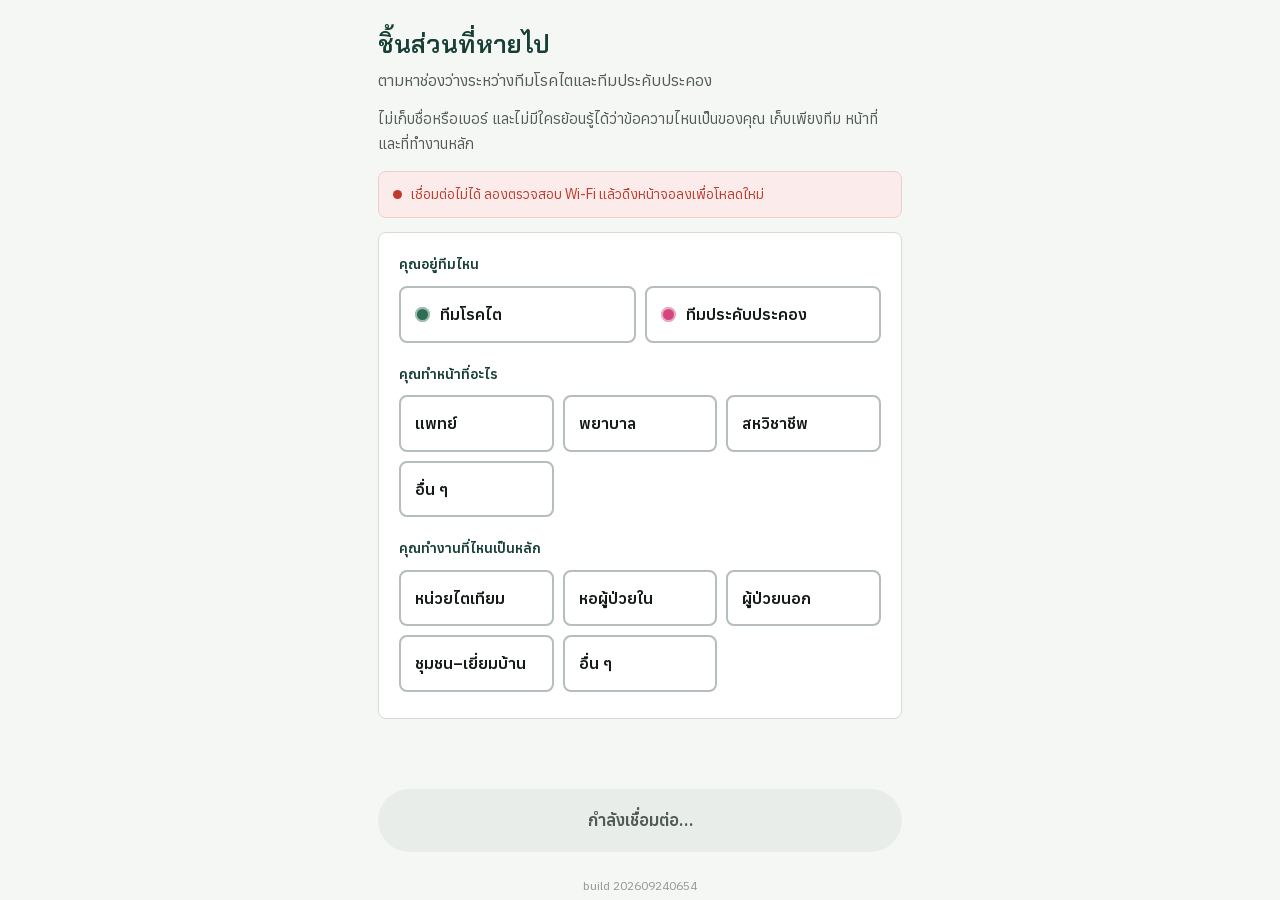
==== board.html @ a573d08a "Fallbacks: the projector's QR now points at whatever served it The laptop server hands out the pages" ====
<!doctype html>
<html lang="th">
<head>
<meta charset="utf-8">
<meta name="viewport" content="width=device-width, initial-scale=1, viewport-fit=cover">
<meta name="theme-color" content="#FBFAF7">
<title>ชิ้นส่วนที่หายไป</title>
<link rel="stylesheet" href="assets/theme.css?v=202609240654">
<link rel="icon" href="data:image/svg+xml,<svg xmlns='http://www.w3.org/2000/svg' viewBox='0 0 32 32'><rect x='5' y='5' width='22' height='22' rx='2' fill='%23F2E6B8'/><rect x='5' y='5' width='22' height='5' rx='2' fill='%23D4A020'/></svg>">
<style>
  .stat-line { font-size: 14px; color: var(--gold-700); font-weight: 600; line-height: 1.5; margin: 0 0 12px; }
  .stat-line.practice { color: var(--text-dim); font-weight: 600; }
  .stance { display: grid; grid-template-columns: 1fr 1fr; gap: 8px; }
  .stance .choice { text-align: center; padding: 14px 10px; line-height: 1.3; min-height: 48px; }
  .stance.three { grid-template-columns: repeat(3, 1fr); }
  .stance .choice[data-stance="asset"][aria-pressed="true"] { --pick: var(--green-500); }
  .stance .choice[data-stance="idea"][aria-pressed="true"]  { --pick: var(--primary); }
  .stance .choice[data-stance="promote"][aria-pressed="true"] { --pick: var(--green-500); }
  .stance .choice[data-stance="improve"][aria-pressed="true"] { --pick: var(--gold-700); }
  .stance .choice[data-stance="stop"][aria-pressed="true"]    { --pick: var(--bad); }
  .stance .choice[data-stance="cause"][aria-pressed="true"] { --pick: var(--gold-700); }
  .stance .choice[data-stance="works"][aria-pressed="true"] { --pick: var(--green-500); }
  .field textarea.note { min-height: 84px; }
  .field textarea.note.blank { min-height: 58px; }
  .field .lbl.conn { font-size: 17px; font-weight: 700; }
  .sub-hint { display: block; font-size: 14px; color: var(--text); line-height: 1.5; margin: -4px 0 4px; }
  .cues { margin: 0 0 9px; padding-left: 18px; font-size: 14px; color: var(--text-dim); line-height: 1.55; }
  /* one finished sentence, in the same grammar, kept on screen while they
     write their own: people copy an example far more reliably than they
     follow an instruction */
  .worked { background: #fdf8ec; border: 1px solid #ecdcb0;
            border-radius: 0 var(--r-leaf) 0 var(--r-leaf);
            padding: 9px 12px; margin: 0 0 13px; }
  .worked summary { font-size: 14px; font-weight: 600; color: var(--gold-700); cursor: pointer;
                    min-height: 44px; display: list-item; padding: 10px 0; }
  .worked p { margin: 8px 0 0; font-size: 14px; line-height: 1.6; color: var(--text); }
  .worked p b { font-weight: 700; }
  .nudge { margin: 7px 0 0; font-size: 14px; line-height: 1.6; color: var(--gold-700);
           background: #fdf8ec; border-radius: var(--r-sm); padding: 9px 12px; }
  .cues li { margin: 0 0 2px; }
  /* the fixed start of the sentence: the gap, then "because" */
  .opening { font-size: 16px; font-weight: 700; line-height: 1.5; margin: 0 0 12px; padding: 10px 12px;
    background: var(--paper-2); border-radius: var(--r-sm); }
  .opening .gap { color: var(--text-dim); font-weight: 600; }
  /* the sentence assembling itself as they type */
  .preview { border: 2px dashed var(--edge); border-radius: var(--r-md); padding: 11px 13px; margin-top: 4px; }
  .preview .k { font-size: 13px; color: var(--text-dim); font-weight: 600; margin-bottom: 4px; }
  .preview .v { font-size: 15.5px; line-height: 1.55; }
  .preview .v .b { color: var(--text-dim); }
  .preview .v .f { font-weight: 700; }
  .field .lbl { font-size: 15.5px; }
  .why-note { font-size: 14px; color: var(--text-dim); line-height: 1.5; margin: 0 0 12px; }
  /* where am I in the session */
  .steps { display:flex; gap:6px; margin:2px 0 14px; }
  .steps span { flex:1; text-align:center; font-size:13px; font-weight:600; color:var(--text-dim);
    padding:7px 4px; border-radius:8px; background:var(--paper-2); line-height:1.3; }
  .steps span[aria-current="step"] { background:var(--heading); color:#fff; }
  .steps span.done { color:var(--green-600); background:var(--green-50); }
  .gap-row { display:flex; gap:10px; align-items:flex-start; padding:10px 0; border-top:1px solid var(--edge); }
  .gap-row:first-child { border-top:0; padding-top:0; }
  .gap-row .g { flex:none; width:32px; height:32px; border-radius:0 var(--r-md) 0 var(--r-md); display:grid; place-items:center;
    font-size:13px; font-weight:700; color:var(--green-900); }
  .gap-row b { display:block; font-size:15.5px; line-height:1.4; }
  .gap-row small { display:block; font-size:14px; color:var(--text-dim); line-height:1.5; margin-top:2px; }
  .gap-row small.st { color:var(--gold-700); font-weight:600; }
</style>
</head>
<body class="participant">
<div class="wrap">

  <div class="steps" id="steps" aria-label="ขั้นตอน"></div>

  <div class="masthead">
    <h1 id="promptTitle"></h1>
    <p id="promptSub"></p>
  </div>

  <div id="statusBox"></div>

  <!-- shown whenever there is nothing to type -->
  <div class="card center" id="waitCard">
    <p class="hint" style="margin:6px 0 0" id="waitText"></p>
  </div>

  <!-- the gaps, readable on the phone while the projector shows them -->
  <div class="card hidden" id="gapsCard">
    <p class="hint" style="margin:0 0 12px" id="gapsIntro"></p>
    <div id="gapsList"></div>
  </div>

  <!-- WHY: what in the system makes this happen here -->
  <div class="card hidden" id="whyCard">
    <p class="stat-line" id="whyStat"></p>
    <label class="field">
      <span class="lbl" id="siteLbl"></span>
      <div class="stance">
        <button type="button" class="choice" data-stance="cause" aria-pressed="false" id="stHas"></button>
        <button type="button" class="choice" data-stance="works" aria-pressed="false" id="stHasnot"></button>
      </div>
    </label>
    <div id="whyFields" class="hidden">
      <p class="why-note" id="whyLead"></p>
      <p class="opening" id="opening"></p>
      <details class="worked" id="worked">
        <summary id="workedLbl"></summary>
        <p id="workedText"></p>
      </details>
      <label class="field">
        <span class="lbl" id="whoLbl"></span>
        <div class="choices wrap-auto" id="whoChoices"></div>
      </label>
      <label class="field">
        <span class="lbl conn" id="doesLbl"></span>
        <textarea class="note blank" id="wBody" maxlength="400" rows="2" autocomplete="off" autocorrect="on"></textarea>
      </label>
      <label class="field">
        <span class="lbl conn" id="situLbl"></span>
        <span class="sub-hint" id="situSub"></span>
        <ul class="cues" id="situCues"><li id="cueTime"></li><li id="cueTask"></li><li id="cueRes"></li><li id="cueWho"></li></ul>
        <textarea class="note blank" id="wWhen" maxlength="400" rows="3" autocomplete="off" autocorrect="on"></textarea>
        <p class="nudge hidden" id="situNudge"></p>
      </label>
      <label class="field">
        <span class="lbl conn" id="becauseLbl"></span>
        <textarea class="note blank" id="wWhy" maxlength="400" rows="2" autocomplete="off" autocorrect="on"></textarea>
      </label>
      <div class="preview" id="preview"><div class="k" id="previewK"></div><div class="v" id="previewV"></div></div>
      <p class="why-note" style="margin:10px 0 0" id="whyNote"></p>
    </div>
  </div>

  <!-- HOW: something that exists here / something new, and why it would work -->
  <div class="card hidden" id="howCard">
    <label class="field">
      <span class="lbl" id="stanceLbl"></span>
      <div class="stance" id="stanceRow"></div>
    </label>
    <div id="howFields" class="hidden">
      <label class="field">
        <span class="lbl" id="hWhatLbl"></span>
        <textarea class="note" id="hWhat" maxlength="400" rows="3" autocomplete="off" autocorrect="on"></textarea>
      </label>
      <label class="field" style="margin-bottom:0">
        <span class="lbl" id="hWhyLbl"></span>
        <textarea class="note" id="hWhy" maxlength="400" rows="3" autocomplete="off" autocorrect="on"></textarea>
      </label>
    </div>
  </div>

  <div class="mine hidden" id="mineBox">
    <h2 id="mineHead"></h2>
    <div id="mineList"></div>
  </div>

  <div class="sticky-foot hidden" id="foot">
    <div class="foot-msg" id="footMsg" aria-live="polite"></div>
    <button class="btn" id="send" disabled></button>
  </div>
  <p class="hint center" style="opacity:.6;font-size:12px;margin:8px 0 4px" id="buildLine"></p>
</div>

<script src="assets/version.js?v=202609240654"></script>
<script src="assets/config.js?v=202609240654"></script>
<script src="assets/highlight.js?v=202609240654"></script>
<script src="assets/strings.js?v=202609240654"></script>
<script src="assets/store-supabase.js?v=202609240654"></script>
<script src="assets/store-local.js?v=202609240654"></script>
<script src="assets/store.js?v=202609240654"></script>
<script>
(function () {
  "use strict";
  const cfg = window.CONFIG;
  const $ = id => document.getElementById(id);
  const t = window.T.t;
  $("buildLine").textContent = "build " + (window.BUILD || "?");

  const me = (() => {
    try { return JSON.parse(localStorage.getItem("missingpiece.me") || "null"); }
    catch { return null; }
  })();
  if (!me || me.room !== cfg.roomCode) { location.replace("index.html"); return; }

  const root = document.documentElement.style;
  if (cfg.colors.nephro)     root.setProperty("--nephro", cfg.colors.nephro.base);
  if (cfg.colors.palliative) root.setProperty("--pall",   cfg.colors.palliative.base);
  const myColor = (cfg.colors[me.discipline] || cfg.colors.fallback).base;
  const OVERALL = "GX";
  const gapIdx = id => realGaps().findIndex(x => x.id === id);
  const gapTint = i => Highlight.accent(i, true);    // the chip, a pale fill
  const gapInk  = i => Highlight.accent(i, false);   // words on white

  let room = null, groups = [];
  let stance = null;             // how: "asset" | "idea"
  let site = null;               // why: "cause" (gap exists here) | "works" (it works here)
  let actor = null;              // why: the WHO tap
  let lastSentAt = 0, sending = false;
  const mine = [];               // this person's own notes, echoed back

  const max = cfg.maxCharacters || 200;
  const perRound = cfg.maxPerPersonPerPrompt || 5;

  /* ---- static labels ---- */
  $("siteLbl").textContent = t("why_site");
  $("stHas").textContent = t("why_has");
  $("stHasnot").textContent = t("why_hasnot");
  $("whyNote").textContent = t("why_note");
  $("stHas").addEventListener("click", () => setSite("cause"));
  $("stHasnot").addEventListener("click", () => setSite("works"));
  $("whoLbl").textContent = t("who_lbl");
  $("situLbl").textContent = t("situ_lbl");
  $("cueTime").textContent = t("situ_cue_time");
  $("cueTask").textContent = t("situ_cue_task");
  $("cueRes").textContent = t("situ_cue_res");
  $("cueWho").textContent = t("situ_cue_who");
  $("becauseLbl").textContent = t("because_lbl");
  $("previewK").textContent = t("preview_lbl");
  /* the warm-up round is about a meeting that overruns, so it carries its
     own examples; a "_p" string is used when there is one, otherwise the
     clinical one */
  const hint = k => (isPractice() && window.T.S[k + "_p"]) ? t(k + "_p") : t(k);
  $("wWhen").placeholder = t("situ_hint");

  /* The sentence, assembled from the blanks. Blank parts show as ___ so the
     person can see the shape of what they are building. */
  function renderPreview() {
    const g = currentGap();
    if (!g || !site) return;
    const f = v => v ? `<span class="f">${escapeHtml(v)}</span>` : `<span class="b">______</span>`;
    const who = actorLabel(actor);
    /* [gap] — ยังเจอ/ไม่ค่อยเจอในงานของเรา: [who] มักจะ [response] เมื่อ
       [situation] เพราะ [reason]. The actor and what they do come first
       because that is the part people can already say; the situation is then
       a question about something concrete they have just written down. */
    $("previewV").innerHTML =
      `<span class="b">${escapeHtml(g.label)} — ${escapeHtml(t(site === "cause" ? "open_cause" : "open_works"))}</span> ` +
      `${f(who)} ${t("conn_does")}${f($("wBody").value.trim())} ` +
      `${t("conn_when")}${f($("wWhen").value.trim())} ` +
      `${t("conn_because")}${f($("wWhy").value.trim())}`;
  }
  function escapeHtml(v) {
    return String(v == null ? "" : v).replace(/[&<>"']/g,
      c => ({ "&":"&amp;","<":"&lt;",">":"&gt;",'"':"&quot;","'":"&#39;" }[c]));
  }
  function setSite(v) {
    site = v;
    $("stHas").setAttribute("aria-pressed", String(v === "cause"));
    $("stHasnot").setAttribute("aria-pressed", String(v === "works"));
    $("whyFields").classList.remove("hidden");
    $("whyLead").textContent = t(v === "cause" ? "why_lead" : "works_lead");
    const g = currentGap();
    $("opening").style.setProperty("--hl", gapInk(gapIdx(g && g.id)));
    $("opening").innerHTML = `<span class="gap">${g ? Highlight.html(g.label, escapeHtml) : ""}</span> ${escapeHtml(t(v === "cause" ? "open_cause" : "open_works"))}`;
    $("situSub").textContent = t(v === "cause" ? "situ_sub" : "situ_sub_works");
    $("doesLbl").textContent = t(v === "cause" ? "does_lbl" : "does_works_lbl");
    $("wWhen").placeholder = hint(v === "cause" ? "situ_hint" : "situ_hint_works");
    $("wBody").placeholder = hint(v === "cause" ? "does_hint" : "does_works_hint");
    $("wWhy").placeholder  = hint(v === "cause" ? "because_hint" : "because_works_hint");
    /* The example is the real instruction. It is in the same grammar as the
       blanks, it is already filled in, and it stays on screen while they
       write — open by default in the practice round, where learning the
       shape is the point, and folded away after that. */
    const wk = isPractice()
      ? (v === "cause" ? "worked_cause_p" : "worked_works_p")
      : (v === "cause" ? "worked_cause"   : "worked_works");
    $("workedLbl").textContent = t("worked_lbl");
    $("workedText").innerHTML = t(wk);
    $("worked").open = isPractice();
    chips($("whoChoices"), actorsNow(), id => { actor = id; renderPreview(); }, actor);
    renderPreview();
    refreshSend();
  }
  /* ---- choice chips ---- */
  function chips(host, items, onPick, current) {
    host.replaceChildren();
    for (const it of items) {
      const b = document.createElement("button");
      b.type = "button"; b.className = "choice";
      b.dataset.id = it.id;
      b.setAttribute("aria-pressed", String(current === it.id));
      b.style.setProperty("--pick", myColor);
      b.textContent = it.label;
      b.addEventListener("click", () => {
        onPick(it.id);
        [...host.children].forEach(c => c.setAttribute("aria-pressed", String(c.dataset.id === it.id)));
        refreshSend();
      });
      host.appendChild(b);
    }
  }


  /* Feedback goes next to the send button, where the person is looking.
     Connection problems also go at the top, where they stay visible. */
  function status(kind, text, hide) {
    if (hide) { $("statusBox").replaceChildren(); $("footMsg").textContent = ""; $("footMsg").className = "foot-msg"; return; }
    $("footMsg").textContent = text; $("footMsg").className = "foot-msg " + kind;
    if (kind === "bad" || kind === "warn")
      $("statusBox").innerHTML = `<div class="status ${kind}"><span class="pip"></span><span>${text}</span></div>`;
  }

  /* ---- which mode are we in? ---- */
  function mode() {
    if (!room || !room.board_open || !room.spotlight_group) return "wait";
    if (room.phase === "why") return "why";
    if (room.phase === "how") return "how";
    return "wait";
  }
  const currentGap = () => groups.find(g => g.id === (room && room.spotlight_group));
  const PRACTICE = (cfg.practice && cfg.practice.id) || "G0";
  const isPractice = () => room && room.spotlight_group === PRACTICE;
  /* the warm-up round asks about a meeting, not about CKM, so it brings its
     own WHO list; both lists are searched when a note is read back */
  const actorsNow = () => (isPractice() && cfg.practice && cfg.practice.actors) || cfg.actors || [];
  const ALL_ACTORS = (cfg.actors || []).concat((cfg.practice && cfg.practice.actors) || []);
  const actorLabel = id => (ALL_ACTORS.find(a => a.id === id) || {}).label || "";
  const realGaps = () => groups.filter(g => g.id !== OVERALL && g.id !== PRACTICE);

  /* ---- step strip: gap n/N · why | how · overall ---- */
  function renderSteps() {
    const ph = room ? room.phase : "lobby";
    const gaps = realGaps();
    const spot = room && room.spotlight_group;
    const gi = gaps.findIndex(g => g.id === spot);
    const isGapPhase = ph === "why" || ph === "why_reveal" || ph === "talk" || ph === "how" || ph === "how_reveal";
    const inGap = isGapPhase && spot && spot !== OVERALL && spot !== PRACTICE;
    const inOverall = (ph === "how" || ph === "how_reveal") && spot === OVERALL;
    const isWhy = ph === "why" || ph === "why_reveal";
    const isTalk = ph === "talk";
    const items = [
      { l: t("step_gap") + (inGap && gi >= 0 ? ` ${gi + 1}/${gaps.length}` : ""), cur: ph === "evidence" || inGap, done: inOverall || ph === "closing" },
      { l: t("step_why"),  cur: inGap && isWhy, done: (inGap && !isWhy) || inOverall || ph === "closing" },
      { l: t("step_talk"), cur: inGap && isTalk, done: (inGap && !isWhy && !isTalk) || inOverall || ph === "closing" },
      { l: t("step_how"),  cur: inGap && !isWhy && !isTalk, done: inOverall || ph === "closing" },
      { l: t("step_overall"), cur: inOverall, done: ph === "closing" }
    ];
    $("steps").replaceChildren();
    items.forEach(it => {
      const e = document.createElement("span");
      e.textContent = it.l;
      if (it.cur) e.setAttribute("aria-current", "step");
      if (it.done && !it.cur) e.classList.add("done");
      $("steps").appendChild(e);
    });
    $("steps").classList.toggle("hidden", ph === "lobby" || (isGapPhase && spot === PRACTICE));
  }

  function renderGapsList() {
    const host = $("gapsList");
    host.replaceChildren();
    realGaps().forEach((g, i) => {
      const d = document.createElement("div");
      d.className = "gap-row";
      d.innerHTML = `<span class="g" style="background:${gapTint(i)}">${g.id}</span>
        <div><b style="--hl:${gapInk(i)}"></b></div>`;
      d.querySelector("b").innerHTML = Highlight.html(g.label, escapeHtml);
      host.appendChild(d);
    });
  }

  /* ---- how: pick what kind of thing you are proposing --------------------
     A gap asks: does this already exist here, or would it be new? The overall
     round asks a different question — of everything the two teams already do,
     what should be promoted, improved, or stopped — so it offers those three
     instead. Its answers are stored as ideas with the stance in `outcome`,
     which needs no change to the database. */
  const OV_STANCES = [
    { id: "promote", label: "ov_promote", what: "ov_what_promote", why: "ov_why_promote" },
    { id: "improve", label: "ov_improve", what: "ov_what_improve", why: "ov_why_improve" },
    { id: "stop",    label: "ov_stop",    what: "ov_what_stop",    why: "ov_why_stop" }
  ];
  const GAP_STANCES = [
    { id: "asset", label: "how_asset", what: "how_what_hint_a", why: "how_why_hint_a" },
    { id: "idea",  label: "how_new",   what: "how_what_hint_n", why: "how_why_hint_n" }
  ];
  const stanceList = () => (room && room.spotlight_group === OVERALL) ? OV_STANCES : GAP_STANCES;

  function renderStances() {
    const list = stanceList();
    const row = $("stanceRow");
    row.classList.toggle("three", list.length === 3);
    row.replaceChildren();
    for (const st of list) {
      const b = document.createElement("button");
      b.type = "button"; b.className = "choice";
      b.dataset.stance = st.id;
      b.setAttribute("aria-pressed", String(stance === st.id));
      b.textContent = t(st.label);
      b.addEventListener("click", () => setStance(st.id));
      row.appendChild(b);
    }
  }

  function setStance(s) {
    stance = s;
    const list = stanceList(), hit = list.find(x => x.id === s) || list[0];
    [...$("stanceRow").children].forEach(b => b.setAttribute("aria-pressed", String(b.dataset.stance === s)));
    $("howFields").classList.remove("hidden");
    $("hWhatLbl").textContent = t("how_what");
    $("hWhyLbl").textContent = t("how_why");
    $("hWhat").placeholder = t(hit.what);
    $("hWhy").placeholder  = t(hit.why);
    refreshSend();
    $("hWhat").focus({ preventScroll: true });
  }

  /* ---- what has this person sent in the current round? ---- */
  function myNotesForNow() {
    const m = mode();
    return mine.filter(n => n.groupId === room.spotlight_group &&
      (m === "why" ? (n.kind === "cause" || n.kind === "works") : m === "how" ? (n.kind === "asset" || n.kind === "idea") : false));
  }

  function fields() {
    const m = mode();
    if (m === "why") return { body: $("wBody").value.trim(), context: $("wWhen").value.trim(), reason: $("wWhy").value.trim() };
    if (m === "how") return { body: $("hWhat").value.trim(), reason: $("hWhy").value.trim() };
    return {};
  }
  function tooLong(f) { return Object.values(f).some(v => v && v.length > max); }

  function refreshSend() {
    const m = mode(), f = fields();
    const cooling = Date.now() - lastSentAt < (cfg.submitCooldownSeconds || 3) * 1000;
    const atLimit = m !== "wait" && myNotesForNow().length >= perRound;
    let missing = null, label = "";
    if (m === "why") { missing = !site ? "site" : !actor ? "who" : (!f.body || !f.context || !f.reason) ? "all" : null; label = t("send_why"); }
    if (m === "how") { missing = !stance ? "stance" : (!f.body || !f.reason) ? "both" : null; label = t("send_how"); }
    const ok = m !== "wait" && !missing && !tooLong(f) && !cooling && !sending && !atLimit;
    $("send").disabled = !ok;
    $("send").textContent =
      sending ? t("sending") :
      atLimit ? t("at_limit") :
      missing === "stance" ? t("how_pick_first") :
      missing === "site"   ? t("why_pick_first") :
      missing === "who"    ? t("pick_who_first") :
      missing === "all"    ? t("need_all") :
      missing === "both"   ? t("need_both") :
      cooling ? t("cooling") : label;
  }
  setInterval(refreshSend, 400);
  ["wWhen","wBody","wWhy","hWhat","hWhy"].forEach(id => $(id).addEventListener("input", refreshSend));
  ["wWhen","wBody","wWhy"].forEach(id => $(id).addEventListener("input", renderPreview));

  /* The one blank people answer with a category — "ไม่มีเวลา", "คนไม่พอ" —
     instead of a situation. Those are true everywhere, so they can never
     explain why the gap is here and not there. The nudge never blocks the
     send: a thin answer is still data, and an argument with the phone is
     worse than a thin answer. */
  const VAGUE = /^(ไม่มีเวลา|เวลาไม่พอ|คนไม่พอ|ขาดคน|คนน้อย|งานเยอะ|ภาระงานเยอะ|ภาระงานมาก|ยุ่ง|ไม่มีระบบ|ระบบไม่ดี|นโยบาย|ผู้บริหาร|งบไม่พอ|ไม่มีงบ)[\s.!ๆ]*$/;
  let nudgeTimer = null;
  $("wWhen").addEventListener("input", () => {
    clearTimeout(nudgeTimer);
    nudgeTimer = setTimeout(() => {
      const v = $("wWhen").value.trim();
      const thin = v.length > 0 && (v.length < 18 || VAGUE.test(v));
      $("situNudge").textContent = t("situ_nudge");
      $("situNudge").classList.toggle("hidden", !thin);
    }, 900);
  });

  /* ---- echo back what they have sent this round ---- */
  function renderMine() {
    const list = mode() === "wait" ? [] : myNotesForNow();
    $("mineBox").classList.toggle("hidden", list.length === 0);
    $("mineHead").textContent = list.length === 1 ? t("mine_one") : t("mine_n", { n: list.length });
    $("mineList").replaceChildren();
    for (const n of list) {
      const d = document.createElement("div");
      d.className = "mine-item" + (n.queued ? " pending" : "");
      const kc = (cfg.kindColors || {})[n.outcome ? "ov_" + n.outcome : n.kind];
      d.style.setProperty("--pick", (kc && kc.base) || myColor);
      const r = document.createElement("span"); r.className = "ref"; r.textContent = n.queued ? "…" : "✓";
      const tx = document.createElement("span");
      const stanceWord = n.outcome ? t("ov_" + n.outcome) + " · " : "";
      tx.textContent = n.context
        ? `${actorLabel(n.actor)}${t("conn_does")}${n.body} ${t("conn_when")}${n.context} ${t("conn_because")}${n.reason}`
        : (n.reason ? `${stanceWord}${n.body} — ${n.reason}` : stanceWord + n.body);
      d.append(r, tx);
      $("mineList").appendChild(d);
    }
  }

  /* ---- follow the facilitator ---- */
  let lastKey = null;
  function applyRoom(r) {
    room = r;
    if (!room) return;
    const m = mode();
    const g = currentGap();
    const isOverall = room.spotlight_group === OVERALL;

    /* A round is identified by what it is about — this gap's WHY or this
       gap's HOW — not by whether the board happens to be open. So a
       half-typed note survives a round closing, and is only cleared when a
       genuinely different round begins. */
    const key = (room.phase === "why" || room.phase === "why_reveal") ? "why:" + room.spotlight_group
              : (room.phase === "how" || room.phase === "how_reveal") ? "how:" + room.spotlight_group
              : room.phase;
    if (key !== lastKey) {
      lastKey = key;
      ["wWhen","wBody","wWhy","hWhat","hWhy"].forEach(id => $(id).value = "");
      stance = null; site = null; actor = null;
      [...$("stanceRow").children].forEach(b => b.setAttribute("aria-pressed", "false"));
      $("stHas").setAttribute("aria-pressed", "false"); $("stHasnot").setAttribute("aria-pressed", "false");
      $("howFields").classList.add("hidden"); $("whyFields").classList.add("hidden");
    }

    $("whyCard").classList.toggle("hidden", m !== "why");
    $("howCard").classList.toggle("hidden", m !== "how");
    $("waitCard").classList.toggle("hidden", m !== "wait");
    $("foot").classList.toggle("hidden", m === "wait");
    const showGaps = m === "wait" && (room.phase === "evidence" || room.phase === "why_reveal" || room.phase === "how_reveal") && realGaps().length > 0;
    $("gapsCard").classList.toggle("hidden", !showGaps);
    if (showGaps) {
      $("gapsIntro").textContent = room.phase === "evidence" ? t("gaps_intro") : room.phase === "why_reveal" ? t("reveal_why") : t("reveal_how");
      renderGapsList();
    }
    renderSteps();

    if (m === "why") {
      $("promptTitle").style.setProperty("--hl", gapInk(gapIdx(g && g.id)));
      $("promptTitle").innerHTML = g ? Highlight.html(g.label, escapeHtml) : "";
      $("promptSub").textContent = isPractice() ? t("practice_badge") : t("why_title");
      /* Only the practice round has a line here now: the numbers behind each
         gap are the facilitator's to say out loud, not the phone's to show. */
      $("whyStat").textContent = isPractice() ? t("practice_note") : "";
      $("whyStat").classList.toggle("practice", isPractice());
    } else if (m === "how") {
      $("stanceLbl").textContent = t(isOverall ? "ov_pick" : "how_pick");
      renderStances();
      if (isOverall) $("promptTitle").textContent = t("overall_title");
      else $("promptTitle").innerHTML = g ? Highlight.html(g.label, escapeHtml) : "";
      $("promptSub").textContent = isOverall ? t("overall_sub") : t("how_title");
      /* The program's own proposal is deliberately not shown anywhere in the
         room — on screen or on the phone. People answer "how would we fix
         it" before they are told what the program had in mind, so the ideas
         that come back are theirs. It stays in config.js and the export. */
    } else {
      if (room.phase === "lobby") {
        $("promptTitle").textContent = t("wait_title"); $("promptSub").textContent = t("wait_sub");
        $("waitText").textContent = t("wait_lobby");
      } else if (room.phase === "closing") {
        $("promptTitle").textContent = cfg.workshopTitle; $("promptSub").textContent = "";
        $("waitText").textContent = t("wait_closing");
      } else if (room.phase === "talk") {
        $("promptTitle").textContent = t("talk_title");
        if (g && !isOverall) $("promptSub").innerHTML = Highlight.html(g.label, escapeHtml);
        else $("promptSub").textContent = "";
        $("waitText").textContent = t("wait_talk");
      } else if ((room.phase === "why" || room.phase === "why_reveal" || room.phase === "how" || room.phase === "how_reveal") && g) {
        if (isOverall) $("promptTitle").textContent = t("overall_title");
        else $("promptTitle").innerHTML = Highlight.html(g.label, escapeHtml);
        $("promptSub").textContent = (room.phase === "why" || room.phase === "why_reveal") ? t("why_title") : t("how_title");
        const typed = $("wBody").value.trim() || $("wWhen").value.trim() || $("wWhy").value.trim() || $("hWhat").value.trim() || $("hWhy").value.trim();
        $("waitText").textContent = t("wait_closed") + (typed ? " · " + t("draft_kept") : "");
      } else {
        $("promptTitle").textContent = cfg.workshopTitle; $("promptSub").textContent = "";
        $("waitText").textContent = t("wait_screen");
      }
    }
    renderMine();
    refreshSend();
  }

  /* ---- sending ---- */
  $("send").addEventListener("click", async () => {
    const m = mode(), f = fields();
    if (m === "wait") return;
    sending = true; refreshSend();
    /* In the overall round the three stances ride in `outcome` and the note
       itself is an idea, so nothing in the database had to change. */
    const isOv = room.spotlight_group === OVERALL;
    const kind = m === "why" ? site : (isOv ? "idea" : stance);
    const outcome = (m === "how" && isOv) ? stance : null;
    const entry = { kind, outcome, body: f.body, reason: f.reason || null, context: f.context || null,
                    actor: m === "why" ? actor : null, groupId: room.spotlight_group, queued: false };
    try {
      const res = await Store.addSolution({ groupId: entry.groupId, kind, body: f.body, reason: f.reason || null,
        outcome, actor: entry.actor, context: entry.context,
        role: me.role, discipline: me.discipline, participantId: me.id });
      if (res.ok) {
        entry.queued = !!res.queued;
        mine.push(entry);
        if (m === "why") { $("wWhen").value = ""; $("wBody").value = ""; $("wWhy").value = ""; renderPreview(); }
        if (m === "how") { $("hWhat").value = ""; $("hWhy").value = ""; }
        lastSentAt = Date.now();
        status(res.queued ? "warn" : "ok", res.queued ? t("sent_queued") : t("sent_ok"));
        setTimeout(() => status(null, null, true), res.queued ? 6000 : 2600);
      } else {
        status("bad", res.error || t("sent_fail"));
      }
    } catch (e) {
      status("bad", t("sent_fail"));
    } finally {
      sending = false; renderMine(); refreshSend();
    }
  });

  /* ---- polling: the room row and the gaps, only while the page is in front ---- */
  let timer = null, lostShown = false;
  async function poll() {
    try {
      const [r, g] = await Promise.all([Store.getRoom(), Store.listGroups()]);
      if (JSON.stringify(g) !== JSON.stringify(groups)) groups = g;
      applyRoom(r);
      if (lostShown) { status(null, null, true); lostShown = false; }
    } catch (e) {
      status("warn", t("lost")); lostShown = true;
    }
  }
  function startPolling() { if (timer) return; poll(); timer = setInterval(poll, 4000); }
  function stopPolling() { clearInterval(timer); timer = null; }
  document.addEventListener("visibilitychange", () => { document.hidden ? stopPolling() : startPolling(); });

  (async function () {
    $("promptTitle").textContent = t("wait_title");
    $("promptSub").textContent = t("wait_sub");
    $("waitText").textContent = t("wait_lobby");
    try {
      await Store.init();
      await Store.flushOutbox();
      startPolling();
    } catch (e) {
      status("bad", t("join_fail"));
    }
  })();
})();
</script>
</body>
</html>
---- assets/theme.css ----
/* ============================================================================
   THE MISSING PIECE — visual design, on Chula Nuvo
   ----------------------------------------------------------------------------
   Tokens are Chula Nuvo (Blossom Pink, Canopy Green, Royal Gold, Mist, Ink),
   taken from that system's tokens.json. Two environments, deliberately
   different, both from the same palette:

     The projector  : Nuvo's dark theme — canopy ground, pale notes. Reads
                      from the back row, survives a washed-out bulb.
     The phone and
     the control    : Nuvo's light theme — Mist ground, white cards, big
                      touch targets, pink only where something is to be done.

   Two deliberate departures from the system, both forced by the job:

   1. Pink is a TEAM colour here, not the single focus. A board where two
      disciplines must be told apart at a glance needs two colours of equal
      weight; palliative care carries Blossom Pink, nephrology Canopy Green,
      and they differ in lightness as well as hue so the pair survives
      colour-blindness. Royal Gold stays the accent, on the survey numbers.
   2. The faces are served from assets/fonts/ rather than from Google, because
      nothing in this workshop may depend on the venue's wifi.
   ========================================================================== */

@import url("fonts.css");

:root {
  /* ---- Chula Nuvo: the scales ---- */
  --pink-50:  #fdf0f5;  --pink-100: #fadce7;  --pink-200: #f4b6cd;
  --pink-300: #ec88ac;  --pink-400: #e2608f;  --pink-500: #d6457f;
  --pink-600: #b8316a;  --pink-700: #962655;

  --green-50:  #eef5f1; --green-100: #d5e7dd; --green-200: #a9cdb9;
  --green-300: #76ad90; --green-400: #4a8c6b; --green-500: #2e6e52;
  --green-600: #225a43; --green-700: #1b4a3b; --green-800: #173f35;
  --green-900: #0f2a23;

  --gold-300: #e6cb74;  --gold-500: #c9a227;  --gold-700: #8a6d12;

  --neutral-0:   #ffffff; --neutral-50:  #f5f7f5; --neutral-100: #e9edea;
  --neutral-200: #d5dbd7; --neutral-300: #b5beb9; --neutral-400: #8c9792;
  --neutral-500: #6a7570; --neutral-600: #505a56; --neutral-700: #39413e;
  --neutral-900: #141a18;

  /* ---- the two teams. Injected from config.js at load; these are the
         fallbacks, and they are the reason pink is not reserved for focus. ---- */
  --nephro:      #2e6e52;
  --nephro-ink:  #0f2a23;
  --nephro-glow: #76ad90;
  --pall:        #d6457f;
  --pall-ink:    #4a132b;
  --pall-glow:   #f4b6cd;

  /* ---- semantic, light theme (phone, control panel) ---- */
  --paper:    #f5f7f5;            /* Mist: the ground */
  --paper-2:  #e9edea;            /* subtle fills */
  --text:     #141a18;            /* Ink, 16.38:1 on Mist */
  --text-dim: #505a56;            /* smallest safe grey, 6.64:1 */
  --edge:     #d5dbd7;
  --heading:  #173f35;            /* Canopy Green */
  --primary:  #b8316a;            /* interactive pink, 5.70:1 on white */
  --primary-hover: #962655;
  --primary-tint:  #fdf0f5;

  /* ---- semantic, dark theme (projector) ---- */
  --ink:      #0f2a23;            /* canopy page ground */
  --ink-soft: #15352c;            /* cards */
  --ink-line: #1c4237;

  --ok:   #2e7d4f;
  --warn: #b7791f;
  --bad:  #c0392b;

  /* ---- shape: Nuvo radii, with the leaf corner as the signature ---- */
  --r-sm:   4px;
  --r-md:   8px;
  --r-lg:   16px;
  --r-leaf: 24px;
  --r-pill: 999px;

  /* Borders separate things; the lift shadow is only for what lifts. */
  --shadow-1: 0 1px 0 rgba(20,26,24,.06), 0 8px 24px -12px rgba(23,63,53,.25);
  --shadow-2: 0 1px 0 rgba(20,26,24,.06), 0 12px 32px -14px rgba(23,63,53,.30);
  --shadow-3: 0 10px 40px rgba(0,0,0,.45);

  --font: "Anuphan", "Sarabun", ui-sans-serif, system-ui, -apple-system,
          "Noto Sans Thai", "Leelawadee UI", sans-serif;
  --font-display: "Bai Jamjuree", "Sarabun", ui-sans-serif, system-ui,
          -apple-system, "Noto Sans Thai", sans-serif;
  --font-mono: ui-monospace, SFMono-Regular, Menlo, monospace;
}

* { box-sizing: border-box; }
html, body { margin: 0; padding: 0; }
body {
  font-family: var(--font);
  font-size: 16px;
  line-height: 1.7;                 /* Nuvo: Thai needs 1.7 so tone marks and
                                       vowels never collide between lines */
  -webkit-text-size-adjust: 100%;
  -webkit-font-smoothing: antialiased;
}

/* ============================================================================
   PHONE SIDE
   ========================================================================== */
body.participant {
  background: var(--paper);
  color: var(--text);
  min-height: 100vh;
  min-height: 100dvh;           /* dodges the iOS address bar */
  display: flex;
  flex-direction: column;
}

.wrap {
  width: 100%;
  max-width: 560px;
  margin: 0 auto;
  padding: 20px 18px 0;
  flex: 1;
  display: flex;
  flex-direction: column;
}

.masthead { padding: 8px 0 18px; }
/* Thai puts tone marks above the ascender line and vowels below the
   baseline, so it needs more leading than Latin: tight line-height makes
   marks from one line touch the next. Same reason for no negative tracking. */
.masthead h1 {
  font-family: var(--font-display);
  font-size: 25px; line-height: 1.3; margin: 0 0 6px;
  letter-spacing: 0; font-weight: 600;
  color: var(--heading);
}
.masthead p { margin: 0; color: var(--text-dim); font-size: 16px; line-height: 1.7; }

.card {
  background: var(--neutral-0);
  border: 1px solid var(--edge);
  border-radius: var(--r-md);
  padding: 20px;
  margin-bottom: 16px;
}

label.field { display: block; margin-bottom: 20px; }
label.field > span.lbl {
  display: block; font-size: 14px; font-weight: 600; letter-spacing: 0;
  color: var(--heading); margin-bottom: 9px;
}

/* Big tappable choices rather than a dropdown — faster, and visible at a
   glance so nobody submits under the wrong discipline by accident. */
.choices { display: grid; gap: 9px; }
.choices.two { grid-template-columns: 1fr 1fr; }
.choices.wrap-auto { grid-template-columns: repeat(auto-fit, minmax(130px, 1fr)); }

.choice {
  appearance: none; -webkit-appearance: none;
  border: 2px solid var(--neutral-300);
  background: var(--neutral-0);
  border-radius: var(--r-md);
  padding: 15px 14px;
  font: inherit; font-size: 16px; font-weight: 600;
  color: var(--text);
  cursor: pointer;
  text-align: left;
  min-height: 56px;                 /* comfortable thumb target */
  display: flex; align-items: center; gap: 10px;
  line-height: 1.4;
  touch-action: manipulation;       /* no 300ms tap delay on older phones */
  transition: border-color .12s, background .12s, transform .06s;
}
.choice:focus-visible { outline: 3px solid var(--primary); outline-offset: 2px; }
.choice:active { transform: scale(.985); }
.choice[aria-pressed="true"] {
  border-color: var(--pick, var(--primary));
  background: color-mix(in srgb, var(--pick, var(--primary)) 11%, #fff);
  font-weight: 600;
}
/* a chosen option is marked by a tick as well as by colour, so it still
   reads under a bright room light or to someone who does not see the tint */
.choice[aria-pressed="true"]::after {
  content: "✓"; margin-left: auto; padding-left: 8px;
  color: var(--pick, var(--primary)); font-weight: 700; font-size: 18px;
}
.choice .dot {
  width: 15px; height: 15px; border-radius: 50%;
  background: var(--pick, var(--edge));
  flex: none;
  box-shadow: inset 0 0 0 2px rgba(255,255,255,.55);
}
.choice[data-discipline="nephro"]     { --pick: var(--nephro); }
.choice[data-discipline="palliative"] { --pick: var(--pall); }

textarea.note {
  width: 100%;
  border: 2px solid var(--neutral-300);
  border-radius: var(--r-md);
  padding: 15px;
  font: inherit; font-size: 17px; line-height: 1.7;
  min-height: 132px; resize: vertical;
  background: var(--neutral-0);
  color: var(--text);
}
textarea.note:focus { outline: none; border-color: var(--primary);
  box-shadow: 0 0 0 3px rgba(184,49,106,.16); }
textarea.note::placeholder { color: var(--neutral-500); }

.counter { text-align: right; font-size: 13px; color: var(--text-dim); margin-top: 7px; }
.counter.near { color: var(--warn); }
.counter.over { color: var(--bad); font-weight: 700; }

.btn {
  appearance: none; border: none; cursor: pointer;
  font: inherit; font-size: 17px; font-weight: 600;
  border-radius: var(--r-pill);     /* Nuvo: the pill is for buttons alone */
  padding: 17px 24px;
  width: 100%;
  background: var(--primary); color: #fff;
  min-height: 56px;
  touch-action: manipulation;
  transition: opacity .12s, transform .06s, background .12s, color .12s;
}
.btn:hover:not(:disabled) { background: var(--primary-hover); }
.btn:focus-visible { outline: 3px solid var(--heading); outline-offset: 3px; }
.btn:active:not(:disabled) { transform: scale(.99); }
/* the disabled label carries the reason ("fill in both boxes"), so it has
   to stay readable — a pale button with dark text rather than a faded one */
.btn:disabled { background: var(--neutral-100); color: var(--neutral-600); cursor: not-allowed; }
.btn.ghost { background: var(--neutral-0); color: var(--heading); border: 2px solid var(--neutral-300); }
.btn.ghost:hover:not(:disabled) { background: var(--neutral-0); border-color: var(--heading); }
.btn.small { font-size: 15px; padding: 12px 16px; min-height: 46px; width: auto; }

.sticky-foot {
  position: sticky; bottom: 0;
  background: linear-gradient(to top, var(--paper) 62%, rgba(251,250,247,0));
  padding: 14px 0 max(16px, env(safe-area-inset-bottom));
  margin-top: auto;
}
/* feedback next to the button, where the thumb and the eyes already are */
.foot-msg { font-size: 14px; line-height: 1.45; text-align: center; margin: 0 0 9px; min-height: 1.45em; }
.foot-msg.ok   { color: #1D6B48; }
.foot-msg.warn { color: #7A5C09; }
.foot-msg.bad  { color: var(--bad); font-weight: 600; }

/* Status strip — connection, queued notes, confirmations */
.status {
  display: flex; align-items: center; gap: 9px;
  font-size: 14px; padding: 11px 14px;
  border-radius: var(--r-md); margin-bottom: 14px;
  border: 1px solid transparent;
}
.status .pip { width: 9px; height: 9px; border-radius: 50%; flex: none; }
.status.ok    { background: var(--green-50); color: var(--green-600); border-color: var(--green-200); }
.status.ok .pip    { background: var(--ok); }
.status.warn  { background: #fdf8ec; color: var(--gold-700); border-color: #ecdcb0; }
.status.warn .pip  { background: var(--warn); }
.status.bad   { background: #fbeceb; color: var(--bad); border-color: #f0cdc9; }
.status.bad .pip   { background: var(--bad); }

/* A participant's own notes, echoed back so they can see it landed */
.mine { margin-top: 4px; }
.mine h2 {
  font-size: 15px; font-weight: 600; letter-spacing: 0;
  color: var(--heading); margin: 0 0 10px;
}
.mine-item {
  display: flex; gap: 11px; align-items: flex-start;
  background: var(--neutral-0); border: 1px solid var(--pick, var(--edge));
  border-radius: 0 var(--r-leaf) 0 var(--r-leaf);
  padding: 13px 16px; margin-bottom: 8px;
  font-size: 15px; line-height: 1.7;
}
.mine-item .ref {
  font-size: 13px; font-weight: 700; color: var(--text-dim);
  letter-spacing: .05em; flex: none; padding-top: 2px;
}
.mine-item.pending { opacity: .62; font-style: italic; }

/* The few words in a gap sentence the room should catch first, in that
   gap's own colour: --hl is set where the sentence is drawn. */
.hl { font-style: normal; font-weight: 700; color: var(--hl, var(--primary)); }
body.present .hl { color: var(--hl, var(--green-200)); }

/* the anonymity promise and the between-rounds lines are body text, not
   captions: 15px, because Thai at 14 is a squint on a phone held at arm's
   length in a lit room */
.hint { font-size: 15px; color: var(--text-dim); line-height: 1.7; }
.center { text-align: center; }

/* ============================================================================
   PROJECTOR SIDE
   ========================================================================== */
body.present {
  background: var(--ink);          /* Canopy 900 */
  color: var(--neutral-50);
  height: 100vh; overflow: hidden;
  font-family: var(--font-display);
}

.slide {
  position: absolute; inset: 0;
  display: none;
  flex-direction: column;
  padding: 4vh 5vw;
  opacity: 0;
  transition: opacity .45s ease;
}
.slide.live { display: flex; opacity: 1; }

.slide-head { flex: none; margin-bottom: 2vh; }
/* Thai needs more leading than Latin (tone marks above, vowels below);
   tight headings make the marks of one line touch the next. */
.slide h1 {
  font-size: clamp(36px, 5.2vw, 90px);
  line-height: 1.25; margin: 0;
  letter-spacing: 0; font-weight: 750;
}
.slide h2 {
  font-size: clamp(24px, 3.1vw, 52px);
  line-height: 1.3; margin: 0 0 1vh;
  letter-spacing: 0; font-weight: 700;
}
.slide .sub {
  font-size: clamp(16px, 1.65vw, 28px);
  color: var(--green-200); margin: 1vh 0 0; font-weight: 450; line-height: 1.5;
}
.slide-body { flex: 1; min-height: 0; position: relative; }

.corner-code {
  position: fixed; right: 2vw; bottom: 2vh;
  display: flex; align-items: center; gap: 14px;
  background: rgba(255,255,255,.06);
  border: 1px solid rgba(255,255,255,.12);
  border-radius: 100px; padding: 10px 20px;
  font-size: clamp(13px, 1.1vw, 19px); color: #C4CCDD;
  backdrop-filter: blur(8px);
}
.corner-code b { color: #fff; letter-spacing: .16em; font-size: 1.16em; }

.livecount {
  position: fixed; left: 2vw; bottom: 2vh;
  font-size: clamp(13px, 1.1vw, 19px); color: var(--green-200);
  display: flex; align-items: center; gap: 9px;
}
.livecount .pip {
  width: 9px; height: 9px; border-radius: 50%; background: var(--ok);
  animation: breathe 2.6s ease-in-out infinite;
}
@keyframes breathe { 0%,100%{opacity:.35} 50%{opacity:1} }

.legend { display: flex; gap: 26px; flex-wrap: wrap; align-items: center; }
.legend-item { display: flex; align-items: center; gap: 10px; font-size: clamp(14px,1.3vw,22px); color: #C4CCDD; }
.legend-swatch { width: 22px; height: 22px; border-radius: 5px; }

/* The board of notes */
.board { position: absolute; inset: 0; overflow: hidden; }

.note-piece {
  position: absolute;
  animation: drop-in .62s cubic-bezier(.16,1.02,.3,1) both;
  will-change: transform, opacity;
}
@keyframes drop-in {
  from { opacity: 0; transform: translateY(-26px) scale(.9) rotate(var(--tilt, 0deg)); }
  to   { opacity: 1; transform: translateY(0)     scale(1)  rotate(var(--tilt, 0deg)); }
}
.note-piece .txt {
  position: absolute; inset: 0;
  display: flex; align-items: center;
  padding: 13% 17% 13% 11%;
  font-size: 15px; line-height: 1.3; font-weight: 550;
  overflow: hidden;
}

/* Respect people who get motion sick */
@media (prefers-reduced-motion: reduce) {
  .note-piece { animation: none; }
  .slide { transition: none; }
  .livecount .pip { animation: none; }
}

/* ============================================================================
   CONTROL PANEL
   ========================================================================== */
body.control {
  background: var(--paper-2);
  color: var(--text);
  min-height: 100vh;
  font-size: 15px;
}
.control-wrap { max-width: 1080px; margin: 0 auto; padding: 22px 18px 80px; }

.panel {
  background: var(--neutral-0); border: 1px solid var(--edge);
  border-radius: var(--r-md); padding: 18px; margin-bottom: 16px;
}
.panel h2 {
  margin: 0 0 4px; font-size: 16px; font-weight: 600;
  font-family: var(--font-display); color: var(--heading);
  display: flex; align-items: center; gap: 9px;
}
.panel .why {
  margin: 0 0 14px; font-size: 13.5px; color: var(--text-dim); line-height: 1.5;
}

.row { display: flex; gap: 9px; flex-wrap: wrap; align-items: center; }
.slide-list { display: grid; gap: 7px; }
.slide-btn {
  display: flex; align-items: center; gap: 12px; text-align: left;
  border: 2px solid var(--neutral-300); background: var(--neutral-0);
  border-radius: var(--r-sm); padding: 12px 14px;
  font: inherit; cursor: pointer; width: 100%;
}
.slide-btn[aria-current="true"] { border-color: var(--heading); background: var(--green-50); }
.slide-btn .n {
  width: 26px; height: 26px; border-radius: 50%; flex: none;
  background: var(--paper-2); color: var(--text-dim);
  display: grid; place-items: center; font-size: 12.5px; font-weight: 700;
}
.slide-btn[aria-current="true"] .n { background: var(--heading); color: #fff; }
.slide-btn .meta { margin-left: auto; font-size: 12px; color: var(--text-dim); }

.stat-row { display: grid; grid-template-columns: repeat(auto-fit,minmax(112px,1fr)); gap: 10px; }
.stat { background: var(--green-50); padding: 13px 16px;
        border-radius: 0 var(--r-leaf) 0 var(--r-leaf); }   /* the leaf corner */
.stat .v { font-size: 27px; font-weight: 600; line-height: 1.1; font-family: var(--font-display); color: var(--heading); }
.stat .k { font-size: 12px; color: var(--text-dim); margin-top: 5px; }

.toggle {
  display: inline-flex; align-items: center; gap: 11px;
  padding: 11px 16px; border-radius: var(--r-pill); min-height: 44px;
  border: 2px solid var(--neutral-300); background: var(--neutral-0);
  font-weight: 650; cursor: pointer; font-size: 15px;
}
.toggle[aria-pressed="true"] { background: var(--green-50); border-color: var(--green-300); color: var(--green-600); }
.toggle .pip { width: 10px; height: 10px; border-radius: 50%; background: var(--edge); }
.toggle[aria-pressed="true"] .pip { background: var(--ok); }

input.text, textarea.text {
  width: 100%; border: 2px solid var(--edge); border-radius: var(--r-sm);
  padding: 11px 13px; font: inherit; font-size: 15px; background: var(--neutral-0); color: var(--text);
}
textarea.text { min-height: 130px; font-family: ui-monospace, SFMono-Regular, Menlo, monospace; font-size: 13px; line-height: 1.5; }
input.text:focus, textarea.text:focus { outline: none; border-color: var(--text-dim); }

.note-line {
  font-size: 13.5px; line-height: 1.6;
  background: #fdf8ec; border: 1px solid #ecdcb0; color: var(--gold-700);
  padding: 11px 13px; border-radius: var(--r-sm); margin-top: 11px;
}
.note-line.bad { background: #fbeceb; border-color: #f0cdc9; color: var(--bad); }
.note-line.ok  { background: var(--green-50); border-color: var(--green-200); color: var(--green-600); }
.note-line.warn { background: #fdf8ec; border-color: #ecdcb0; color: var(--gold-700); }

/* a label that only a screen reader reads: the field beside it is already
   obvious to anyone who can see it */
.visually-hidden {
  position: absolute; width: 1px; height: 1px; margin: -1px; padding: 0;
  overflow: hidden; clip: rect(0 0 0 0); white-space: nowrap; border: 0;
}

code.inline {
  background: var(--paper-2); padding: 2px 6px; border-radius: 4px;
  font-family: ui-monospace, SFMono-Regular, Menlo, monospace; font-size: .92em;
}

.hidden { display: none !important; }
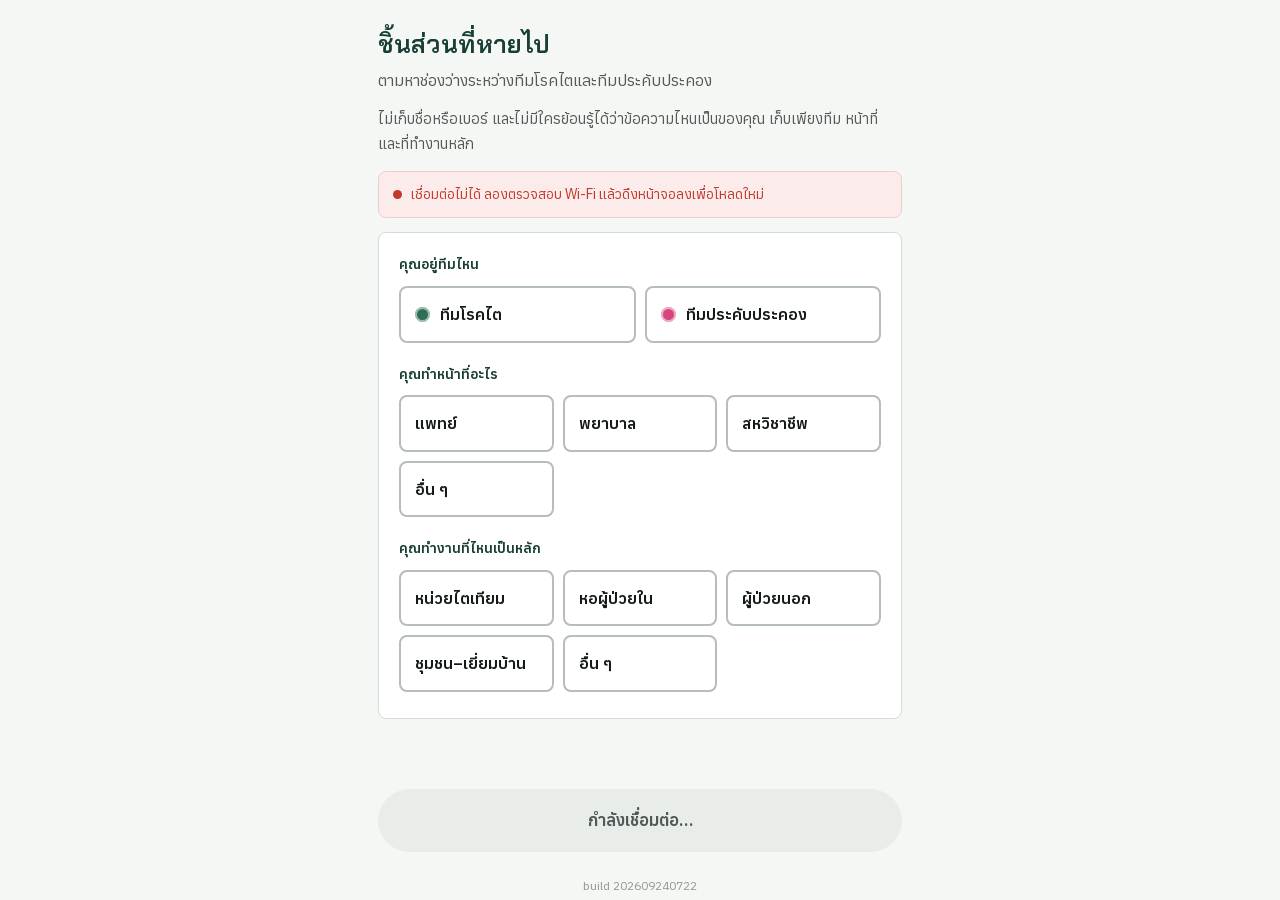
==== commit c272af71: "A half-typed answer survives the tab being thrown away Sent notes are in the database the moment Sen" ====
--- a/board.html
+++ b/board.html
@@ -5,7 +5,7 @@
 <meta name="viewport" content="width=device-width, initial-scale=1, viewport-fit=cover">
 <meta name="theme-color" content="#FBFAF7">
 <title>ชิ้นส่วนที่หายไป</title>
-<link rel="stylesheet" href="assets/theme.css?v=202609240654">
+<link rel="stylesheet" href="assets/theme.css?v=202609240722">
 <link rel="icon" href="data:image/svg+xml,<svg xmlns='http://www.w3.org/2000/svg' viewBox='0 0 32 32'><rect x='5' y='5' width='22' height='22' rx='2' fill='%23F2E6B8'/><rect x='5' y='5' width='22' height='5' rx='2' fill='%23D4A020'/></svg>">
 <style>
   .stat-line { font-size: 14px; color: var(--gold-700); font-weight: 600; line-height: 1.5; margin: 0 0 12px; }
@@ -159,13 +159,13 @@
   <p class="hint center" style="opacity:.6;font-size:12px;margin:8px 0 4px" id="buildLine"></p>
 </div>
 
-<script src="assets/version.js?v=202609240654"></script>
-<script src="assets/config.js?v=202609240654"></script>
-<script src="assets/highlight.js?v=202609240654"></script>
-<script src="assets/strings.js?v=202609240654"></script>
-<script src="assets/store-supabase.js?v=202609240654"></script>
-<script src="assets/store-local.js?v=202609240654"></script>
-<script src="assets/store.js?v=202609240654"></script>
+<script src="assets/version.js?v=202609240722"></script>
+<script src="assets/config.js?v=202609240722"></script>
+<script src="assets/highlight.js?v=202609240722"></script>
+<script src="assets/strings.js?v=202609240722"></script>
+<script src="assets/store-supabase.js?v=202609240722"></script>
+<script src="assets/store-local.js?v=202609240722"></script>
+<script src="assets/store.js?v=202609240722"></script>
 <script>
 (function () {
   "use strict";
@@ -243,6 +243,7 @@
   }
   function setSite(v) {
     site = v;
+    saveDraft(lastKey);
     $("stHas").setAttribute("aria-pressed", String(v === "cause"));
     $("stHasnot").setAttribute("aria-pressed", String(v === "works"));
     $("whyFields").classList.remove("hidden");
@@ -265,7 +266,7 @@
     $("workedLbl").textContent = t("worked_lbl");
     $("workedText").innerHTML = t(wk);
     $("worked").open = isPractice();
-    chips($("whoChoices"), actorsNow(), id => { actor = id; renderPreview(); }, actor);
+    chips($("whoChoices"), actorsNow(), id => { actor = id; renderPreview(); saveDraft(lastKey); }, actor);
     renderPreview();
     refreshSend();
   }
@@ -392,6 +393,7 @@
 
   function setStance(s) {
     stance = s;
+    saveDraft(lastKey);
     const list = stanceList(), hit = list.find(x => x.id === s) || list[0];
     [...$("stanceRow").children].forEach(b => b.setAttribute("aria-pressed", String(b.dataset.stance === s)));
     $("howFields").classList.remove("hidden");
@@ -438,7 +440,11 @@
       cooling ? t("cooling") : label;
   }
   setInterval(refreshSend, 400);
-  ["wWhen","wBody","wWhy","hWhat","hWhy"].forEach(id => $(id).addEventListener("input", refreshSend));
+  ["wWhen","wBody","wWhy","hWhat","hWhy"].forEach(id => $(id).addEventListener("input", () => {
+    refreshSend();
+    clearTimeout(draftTimer);
+    draftTimer = setTimeout(() => saveDraft(lastKey), 400);
+  }));
   ["wWhen","wBody","wWhy"].forEach(id => $(id).addEventListener("input", renderPreview));
 
   /* The one blank people answer with a category — "ไม่มีเวลา", "คนไม่พอ" —
@@ -480,6 +486,44 @@
     }
   }
 
+  /* ---- a half-typed answer survives the tab being thrown away -------------
+     Sent notes are in the database the moment Send is pressed, and a note sent
+     with no signal waits in the outbox, which is also on disk. What was only
+     ever in a textarea was not: a phone that runs low on memory reloads the
+     page by itself and the sentence was gone. Drafts are now written to this
+     phone's own storage as they are typed, and read back when the same round
+     is still on screen. They never leave the phone and they are cleared the
+     moment the note is sent or the room moves to another round. */
+  const DRAFT_KEY = "missingpiece.draft." + cfg.roomCode;
+  let draftTimer = null;
+
+  function saveDraft(key) {
+    if (!key) return;
+    const d = { key, site, stance, actor,
+                wWhen: $("wWhen").value, wBody: $("wBody").value, wWhy: $("wWhy").value,
+                hWhat: $("hWhat").value, hWhy: $("hWhy").value };
+    const empty = !d.wWhen && !d.wBody && !d.wWhy && !d.hWhat && !d.hWhy && !d.site && !d.stance;
+    try { empty ? localStorage.removeItem(DRAFT_KEY) : localStorage.setItem(DRAFT_KEY, JSON.stringify(d)); }
+    catch (e) {}
+  }
+  function readDraft(key) {
+    try {
+      const d = JSON.parse(localStorage.getItem(DRAFT_KEY) || "null");
+      return d && d.key === key ? d : null;
+    } catch (e) { return null; }
+  }
+  function clearDraft() { try { localStorage.removeItem(DRAFT_KEY); } catch (e) {} }
+
+  function restoreDraft(key) {
+    const d = readDraft(key);
+    if (!d) return;
+    ["wWhen","wBody","wWhy","hWhat","hWhy"].forEach(id => { if (d[id]) $(id).value = d[id]; });
+    actor = d.actor || null;
+    if (d.site) setSite(d.site);
+    if (d.stance) setStance(d.stance);
+    renderPreview(); refreshSend();
+  }
+
   /* ---- follow the facilitator ---- */
   let lastKey = null;
   function applyRoom(r) {
@@ -496,13 +540,18 @@
     const key = (room.phase === "why" || room.phase === "why_reveal") ? "why:" + room.spotlight_group
               : (room.phase === "how" || room.phase === "how_reveal") ? "how:" + room.spotlight_group
               : room.phase;
+    const firstSight = lastKey === null;
     if (key !== lastKey) {
+      const movedOn = !firstSight;
       lastKey = key;
+      if (movedOn) clearDraft();          // a different round: the old draft is done with
       ["wWhen","wBody","wWhy","hWhat","hWhy"].forEach(id => $(id).value = "");
       stance = null; site = null; actor = null;
       [...$("stanceRow").children].forEach(b => b.setAttribute("aria-pressed", "false"));
       $("stHas").setAttribute("aria-pressed", "false"); $("stHasnot").setAttribute("aria-pressed", "false");
       $("howFields").classList.add("hidden"); $("whyFields").classList.add("hidden");
+      // reloaded into the middle of the round it was already in
+      if (firstSight) restoreDraft(key);
     }
 
     $("whyCard").classList.toggle("hidden", m !== "why");
@@ -583,6 +632,7 @@
         mine.push(entry);
         if (m === "why") { $("wWhen").value = ""; $("wBody").value = ""; $("wWhy").value = ""; renderPreview(); }
         if (m === "how") { $("hWhat").value = ""; $("hWhy").value = ""; }
+        clearDraft();
         lastSentAt = Date.now();
         status(res.queued ? "warn" : "ok", res.queued ? t("sent_queued") : t("sent_ok"));
         setTimeout(() => status(null, null, true), res.queued ? 6000 : 2600);
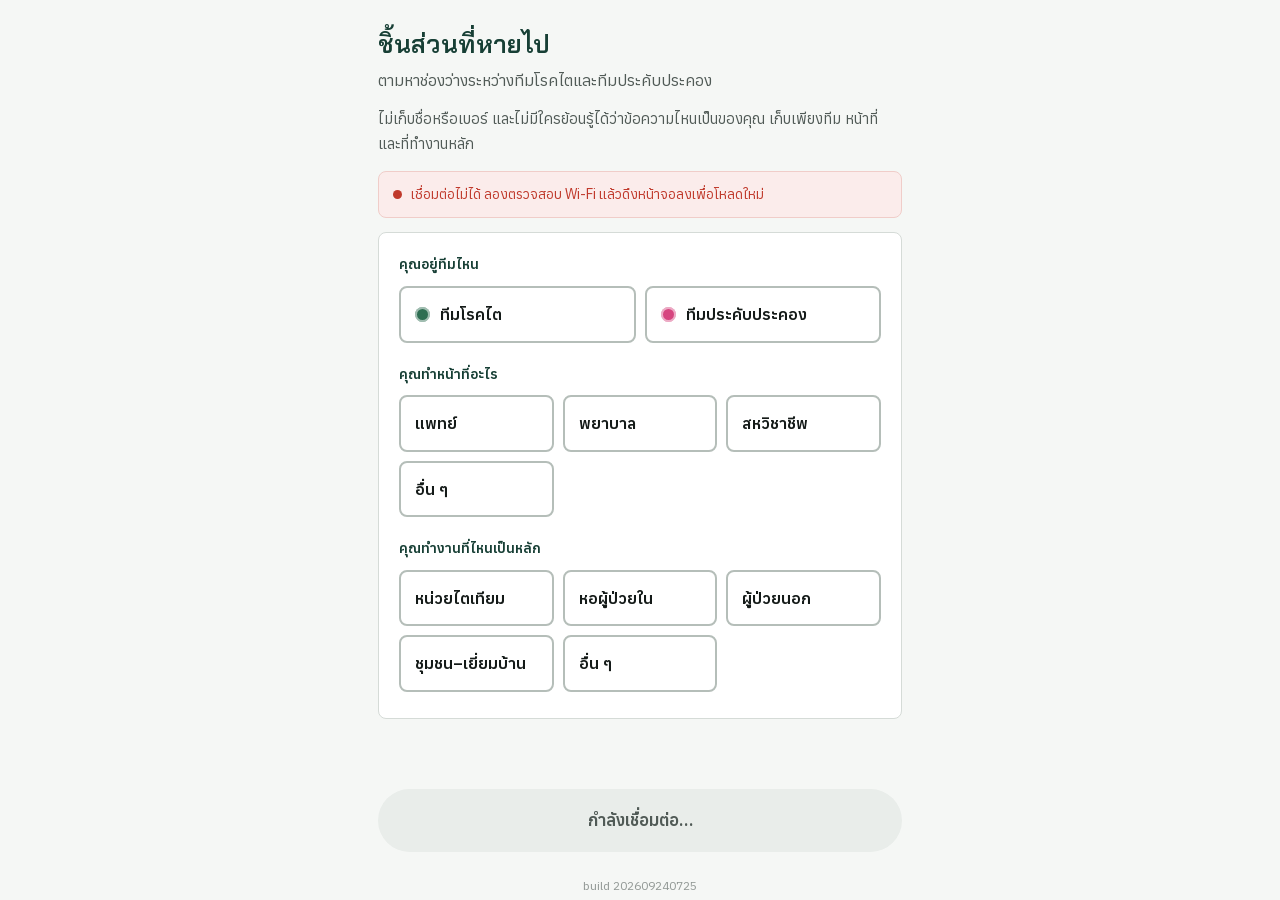
==== commit f05861f6: "A backup form, for when phones work and our backend does not config.js gains fallbackFormUrl. Leave " ====
--- a/board.html
+++ b/board.html
@@ -5,7 +5,7 @@
 <meta name="viewport" content="width=device-width, initial-scale=1, viewport-fit=cover">
 <meta name="theme-color" content="#FBFAF7">
 <title>ชิ้นส่วนที่หายไป</title>
-<link rel="stylesheet" href="assets/theme.css?v=202609240722">
+<link rel="stylesheet" href="assets/theme.css?v=202609240725">
 <link rel="icon" href="data:image/svg+xml,<svg xmlns='http://www.w3.org/2000/svg' viewBox='0 0 32 32'><rect x='5' y='5' width='22' height='22' rx='2' fill='%23F2E6B8'/><rect x='5' y='5' width='22' height='5' rx='2' fill='%23D4A020'/></svg>">
 <style>
   .stat-line { font-size: 14px; color: var(--gold-700); font-weight: 600; line-height: 1.5; margin: 0 0 12px; }
@@ -77,6 +77,14 @@
 
   <div id="statusBox"></div>
 
+  <!-- the way out when the backend cannot be reached at all -->
+  <div class="card center hidden" id="formCard">
+    <h2 id="formTitle" style="margin:0 0 6px;font-size:19px;font-weight:600;color:var(--heading)"></h2>
+    <p class="hint" id="formLead" style="margin:0 0 14px"></p>
+    <a class="btn" id="formBtn" href="#" target="_blank" rel="noopener"
+       style="display:flex;align-items:center;justify-content:center;text-decoration:none"></a>
+  </div>
+
   <!-- shown whenever there is nothing to type -->
   <div class="card center" id="waitCard">
     <p class="hint" style="margin:6px 0 0" id="waitText"></p>
@@ -159,13 +167,13 @@
   <p class="hint center" style="opacity:.6;font-size:12px;margin:8px 0 4px" id="buildLine"></p>
 </div>
 
-<script src="assets/version.js?v=202609240722"></script>
-<script src="assets/config.js?v=202609240722"></script>
-<script src="assets/highlight.js?v=202609240722"></script>
-<script src="assets/strings.js?v=202609240722"></script>
-<script src="assets/store-supabase.js?v=202609240722"></script>
-<script src="assets/store-local.js?v=202609240722"></script>
-<script src="assets/store.js?v=202609240722"></script>
+<script src="assets/version.js?v=202609240725"></script>
+<script src="assets/config.js?v=202609240725"></script>
+<script src="assets/highlight.js?v=202609240725"></script>
+<script src="assets/strings.js?v=202609240725"></script>
+<script src="assets/store-supabase.js?v=202609240725"></script>
+<script src="assets/store-local.js?v=202609240725"></script>
+<script src="assets/store.js?v=202609240725"></script>
 <script>
 (function () {
   "use strict";
@@ -522,6 +530,22 @@
     if (d.site) setSite(d.site);
     if (d.stance) setStance(d.stance);
     renderPreview(); refreshSend();
+  }
+
+  /* When neither backend answers, the session does not stop: the room moves
+     to the form and the answers are brought in afterwards. Nothing appears
+     unless config.js names a form. */
+  function showFormFallback() {
+    if (!cfg.fallbackFormUrl) return;
+    $("formTitle").textContent = t("form_title");
+    $("formLead").textContent = t("form_lead");
+    $("formBtn").textContent = t("form_btn");
+    $("formBtn").href = cfg.fallbackFormUrl;
+    $("formCard").classList.remove("hidden");
+    $("waitCard").classList.add("hidden");
+    $("whyCard").classList.add("hidden");
+    $("howCard").classList.add("hidden");
+    $("foot").classList.add("hidden");
   }
 
   /* ---- follow the facilitator ---- */
@@ -647,15 +671,18 @@
   });
 
   /* ---- polling: the room row and the gaps, only while the page is in front ---- */
-  let timer = null, lostShown = false;
+  let timer = null, lostShown = false, lostRuns = 0;
   async function poll() {
     try {
       const [r, g] = await Promise.all([Store.getRoom(), Store.listGroups()]);
       if (JSON.stringify(g) !== JSON.stringify(groups)) groups = g;
       applyRoom(r);
+      lostRuns = 0;
       if (lostShown) { status(null, null, true); lostShown = false; }
     } catch (e) {
       status("warn", t("lost")); lostShown = true;
+      lostRuns += 1;
+      if (lostRuns >= 5) showFormFallback();      // ~20 seconds of nothing
     }
   }
   function startPolling() { if (timer) return; poll(); timer = setInterval(poll, 4000); }
@@ -672,6 +699,7 @@
       startPolling();
     } catch (e) {
       status("bad", t("join_fail"));
+      showFormFallback();
     }
   })();
 })();
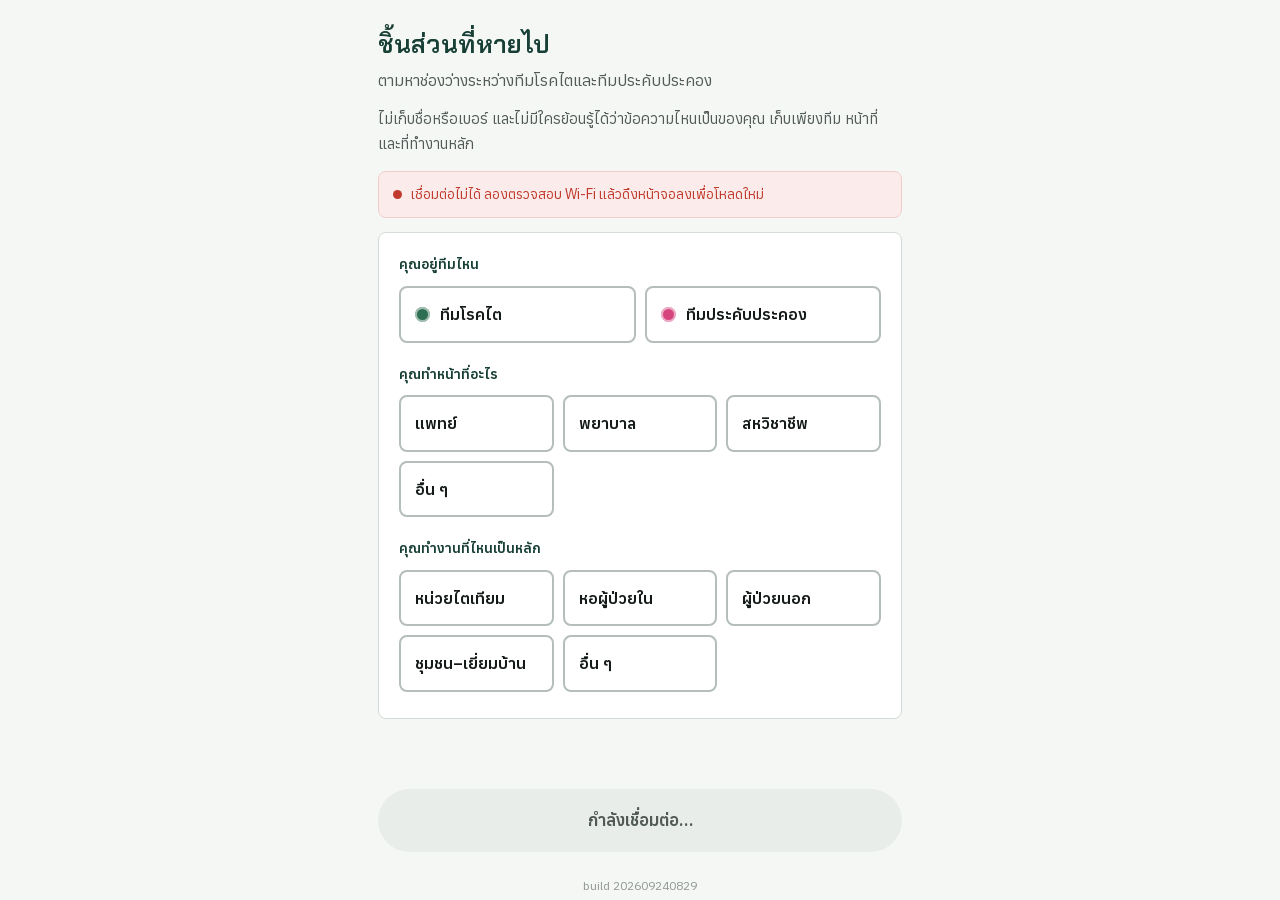
==== commit 9c05907d: "Form mode: a switch in the console, not only a rescue The console gains a Form mode toggle beside th" ====
--- a/board.html
+++ b/board.html
@@ -5,7 +5,7 @@
 <meta name="viewport" content="width=device-width, initial-scale=1, viewport-fit=cover">
 <meta name="theme-color" content="#FBFAF7">
 <title>ชิ้นส่วนที่หายไป</title>
-<link rel="stylesheet" href="assets/theme.css?v=202609240725">
+<link rel="stylesheet" href="assets/theme.css?v=202609240829">
 <link rel="icon" href="data:image/svg+xml,<svg xmlns='http://www.w3.org/2000/svg' viewBox='0 0 32 32'><rect x='5' y='5' width='22' height='22' rx='2' fill='%23F2E6B8'/><rect x='5' y='5' width='22' height='5' rx='2' fill='%23D4A020'/></svg>">
 <style>
   .stat-line { font-size: 14px; color: var(--gold-700); font-weight: 600; line-height: 1.5; margin: 0 0 12px; }
@@ -167,13 +167,14 @@
   <p class="hint center" style="opacity:.6;font-size:12px;margin:8px 0 4px" id="buildLine"></p>
 </div>
 
-<script src="assets/version.js?v=202609240725"></script>
-<script src="assets/config.js?v=202609240725"></script>
-<script src="assets/highlight.js?v=202609240725"></script>
-<script src="assets/strings.js?v=202609240725"></script>
-<script src="assets/store-supabase.js?v=202609240725"></script>
-<script src="assets/store-local.js?v=202609240725"></script>
-<script src="assets/store.js?v=202609240725"></script>
+<script src="assets/version.js?v=202609240829"></script>
+<script src="assets/config.js?v=202609240829"></script>
+<script src="assets/highlight.js?v=202609240829"></script>
+<script src="assets/timer.js?v=202609240829"></script>
+<script src="assets/strings.js?v=202609240829"></script>
+<script src="assets/store-supabase.js?v=202609240829"></script>
+<script src="assets/store-local.js?v=202609240829"></script>
+<script src="assets/store.js?v=202609240829"></script>
 <script>
 (function () {
   "use strict";
@@ -535,10 +536,12 @@
   /* When neither backend answers, the session does not stop: the room moves
      to the form and the answers are brought in afterwards. Nothing appears
      unless config.js names a form. */
-  function showFormFallback() {
+  function hideFormFallback() { $("formCard").classList.add("hidden"); }
+  function showFormFallback(gapLabel) {
     if (!cfg.fallbackFormUrl) return;
+    $("formLead").textContent = gapLabel || t("form_lead");
     $("formTitle").textContent = t("form_title");
-    $("formLead").textContent = t("form_lead");
+    if (!gapLabel) $("formLead").textContent = t("form_lead");
     $("formBtn").textContent = t("form_btn");
     $("formBtn").href = cfg.fallbackFormUrl;
     $("formCard").classList.remove("hidden");
@@ -577,6 +580,16 @@
       // reloaded into the middle of the round it was already in
       if (firstSight) restoreDraft(key);
     }
+
+    /* The facilitator can send the whole room to the form; that beats
+       whatever round the room is otherwise in. */
+    if (window.RoomMode && RoomMode.formOn(room) && cfg.fallbackFormUrl) {
+      const g0 = currentGap();
+      showFormFallback(g0 ? g0.label : t("form_lead"));
+      renderSteps();
+      return;
+    }
+    if (!lostShown) hideFormFallback();
 
     $("whyCard").classList.toggle("hidden", m !== "why");
     $("howCard").classList.toggle("hidden", m !== "how");
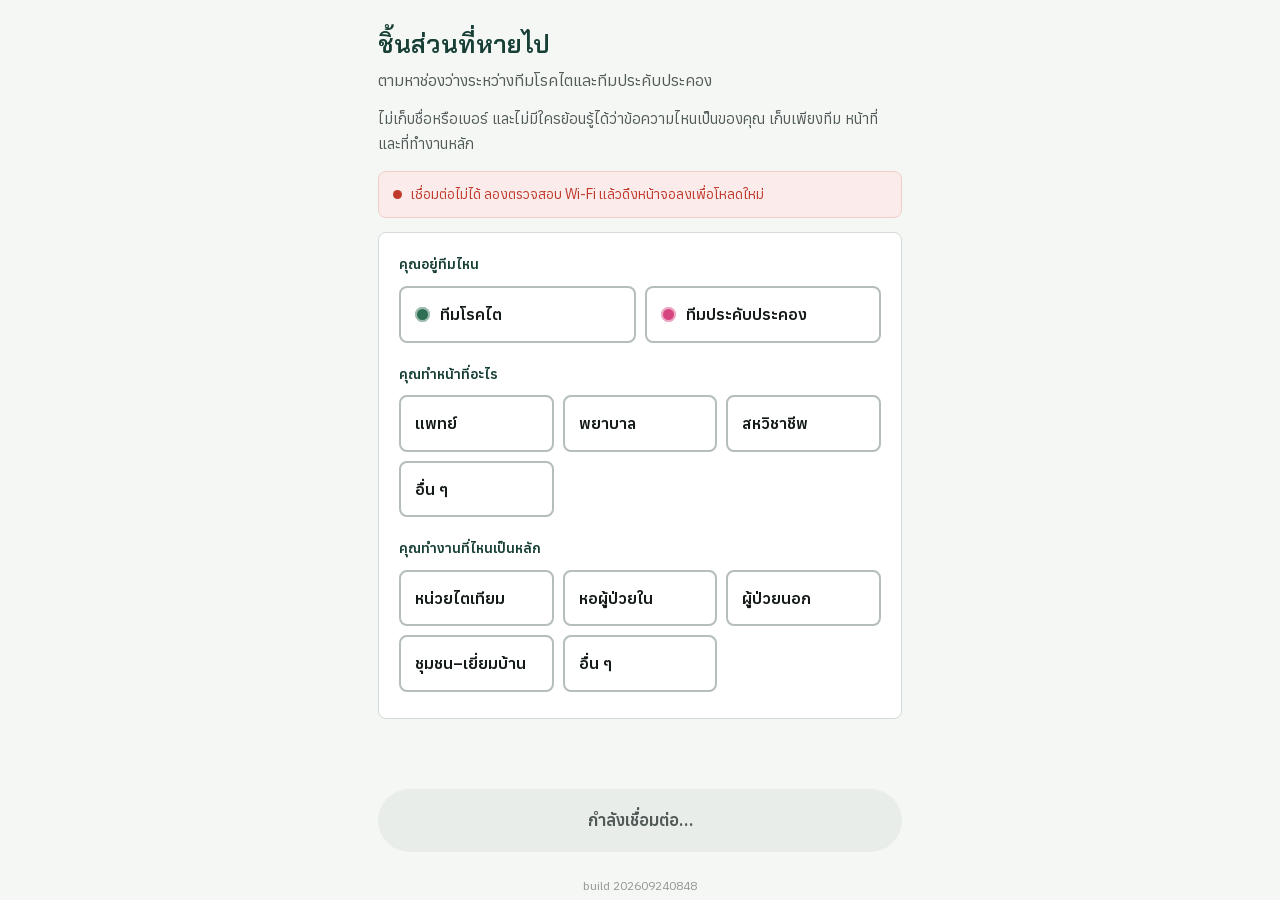
==== commit 8435649a: "The two pills say what pressing them does "Board closed" reads as a fact, not an action, so it was f" ====
--- a/board.html
+++ b/board.html
@@ -5,7 +5,7 @@
 <meta name="viewport" content="width=device-width, initial-scale=1, viewport-fit=cover">
 <meta name="theme-color" content="#FBFAF7">
 <title>ชิ้นส่วนที่หายไป</title>
-<link rel="stylesheet" href="assets/theme.css?v=202609240829">
+<link rel="stylesheet" href="assets/theme.css?v=202609240848">
 <link rel="icon" href="data:image/svg+xml,<svg xmlns='http://www.w3.org/2000/svg' viewBox='0 0 32 32'><rect x='5' y='5' width='22' height='22' rx='2' fill='%23F2E6B8'/><rect x='5' y='5' width='22' height='5' rx='2' fill='%23D4A020'/></svg>">
 <style>
   .stat-line { font-size: 14px; color: var(--gold-700); font-weight: 600; line-height: 1.5; margin: 0 0 12px; }
@@ -167,14 +167,14 @@
   <p class="hint center" style="opacity:.6;font-size:12px;margin:8px 0 4px" id="buildLine"></p>
 </div>
 
-<script src="assets/version.js?v=202609240829"></script>
-<script src="assets/config.js?v=202609240829"></script>
-<script src="assets/highlight.js?v=202609240829"></script>
-<script src="assets/timer.js?v=202609240829"></script>
-<script src="assets/strings.js?v=202609240829"></script>
-<script src="assets/store-supabase.js?v=202609240829"></script>
-<script src="assets/store-local.js?v=202609240829"></script>
-<script src="assets/store.js?v=202609240829"></script>
+<script src="assets/version.js?v=202609240848"></script>
+<script src="assets/config.js?v=202609240848"></script>
+<script src="assets/highlight.js?v=202609240848"></script>
+<script src="assets/timer.js?v=202609240848"></script>
+<script src="assets/strings.js?v=202609240848"></script>
+<script src="assets/store-supabase.js?v=202609240848"></script>
+<script src="assets/store-local.js?v=202609240848"></script>
+<script src="assets/store.js?v=202609240848"></script>
 <script>
 (function () {
   "use strict";
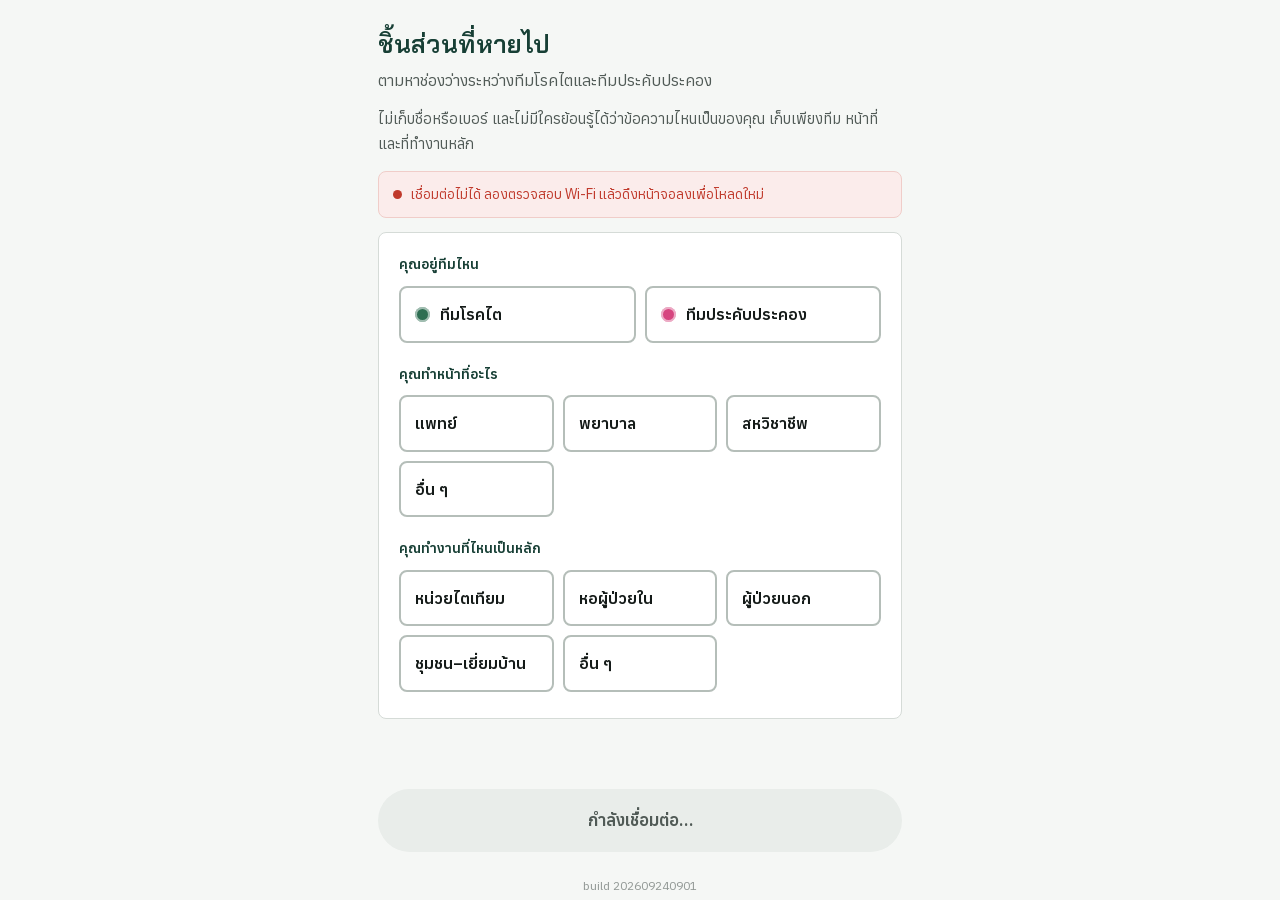
==== commit 1977ecd0: "Form mode is always visible, and render() stopped throwing Two things, the second found by the first" ====
--- a/board.html
+++ b/board.html
@@ -5,7 +5,7 @@
 <meta name="viewport" content="width=device-width, initial-scale=1, viewport-fit=cover">
 <meta name="theme-color" content="#FBFAF7">
 <title>ชิ้นส่วนที่หายไป</title>
-<link rel="stylesheet" href="assets/theme.css?v=202609240848">
+<link rel="stylesheet" href="assets/theme.css?v=202609240901">
 <link rel="icon" href="data:image/svg+xml,<svg xmlns='http://www.w3.org/2000/svg' viewBox='0 0 32 32'><rect x='5' y='5' width='22' height='22' rx='2' fill='%23F2E6B8'/><rect x='5' y='5' width='22' height='5' rx='2' fill='%23D4A020'/></svg>">
 <style>
   .stat-line { font-size: 14px; color: var(--gold-700); font-weight: 600; line-height: 1.5; margin: 0 0 12px; }
@@ -167,14 +167,14 @@
   <p class="hint center" style="opacity:.6;font-size:12px;margin:8px 0 4px" id="buildLine"></p>
 </div>
 
-<script src="assets/version.js?v=202609240848"></script>
-<script src="assets/config.js?v=202609240848"></script>
-<script src="assets/highlight.js?v=202609240848"></script>
-<script src="assets/timer.js?v=202609240848"></script>
-<script src="assets/strings.js?v=202609240848"></script>
-<script src="assets/store-supabase.js?v=202609240848"></script>
-<script src="assets/store-local.js?v=202609240848"></script>
-<script src="assets/store.js?v=202609240848"></script>
+<script src="assets/version.js?v=202609240901"></script>
+<script src="assets/config.js?v=202609240901"></script>
+<script src="assets/highlight.js?v=202609240901"></script>
+<script src="assets/timer.js?v=202609240901"></script>
+<script src="assets/strings.js?v=202609240901"></script>
+<script src="assets/store-supabase.js?v=202609240901"></script>
+<script src="assets/store-local.js?v=202609240901"></script>
+<script src="assets/store.js?v=202609240901"></script>
 <script>
 (function () {
   "use strict";
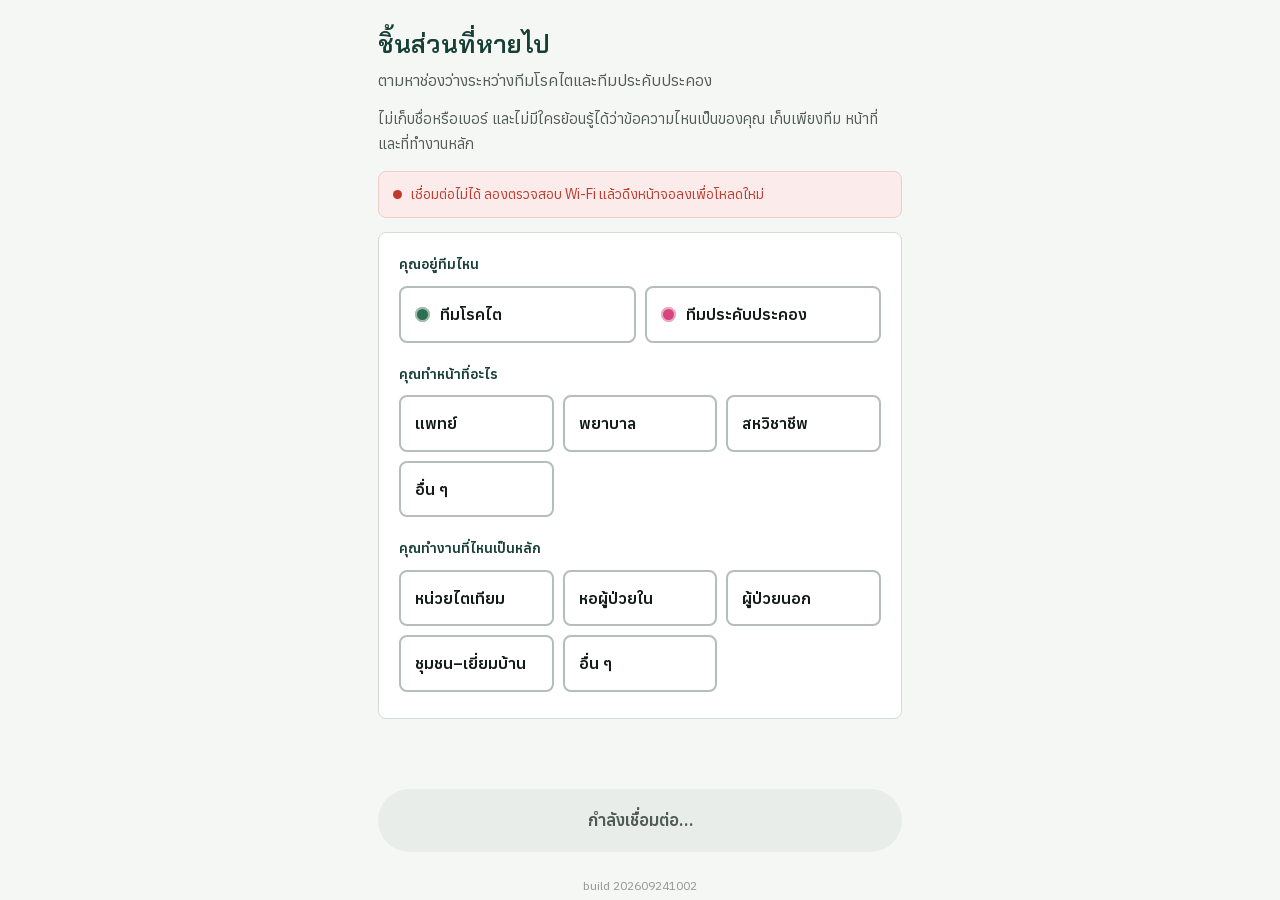
==== commit 46e932b9: "Remove the board open/closed button, and what nothing uses any more The board is still opened by a w" ====
--- a/board.html
+++ b/board.html
@@ -5,7 +5,7 @@
 <meta name="viewport" content="width=device-width, initial-scale=1, viewport-fit=cover">
 <meta name="theme-color" content="#FBFAF7">
 <title>ชิ้นส่วนที่หายไป</title>
-<link rel="stylesheet" href="assets/theme.css?v=202609240901">
+<link rel="stylesheet" href="assets/theme.css?v=202609241002">
 <link rel="icon" href="data:image/svg+xml,<svg xmlns='http://www.w3.org/2000/svg' viewBox='0 0 32 32'><rect x='5' y='5' width='22' height='22' rx='2' fill='%23F2E6B8'/><rect x='5' y='5' width='22' height='5' rx='2' fill='%23D4A020'/></svg>">
 <style>
   .stat-line { font-size: 14px; color: var(--gold-700); font-weight: 600; line-height: 1.5; margin: 0 0 12px; }
@@ -167,14 +167,14 @@
   <p class="hint center" style="opacity:.6;font-size:12px;margin:8px 0 4px" id="buildLine"></p>
 </div>
 
-<script src="assets/version.js?v=202609240901"></script>
-<script src="assets/config.js?v=202609240901"></script>
-<script src="assets/highlight.js?v=202609240901"></script>
-<script src="assets/timer.js?v=202609240901"></script>
-<script src="assets/strings.js?v=202609240901"></script>
-<script src="assets/store-supabase.js?v=202609240901"></script>
-<script src="assets/store-local.js?v=202609240901"></script>
-<script src="assets/store.js?v=202609240901"></script>
+<script src="assets/version.js?v=202609241002"></script>
+<script src="assets/config.js?v=202609241002"></script>
+<script src="assets/highlight.js?v=202609241002"></script>
+<script src="assets/timer.js?v=202609241002"></script>
+<script src="assets/strings.js?v=202609241002"></script>
+<script src="assets/store-supabase.js?v=202609241002"></script>
+<script src="assets/store-local.js?v=202609241002"></script>
+<script src="assets/store.js?v=202609241002"></script>
 <script>
 (function () {
   "use strict";
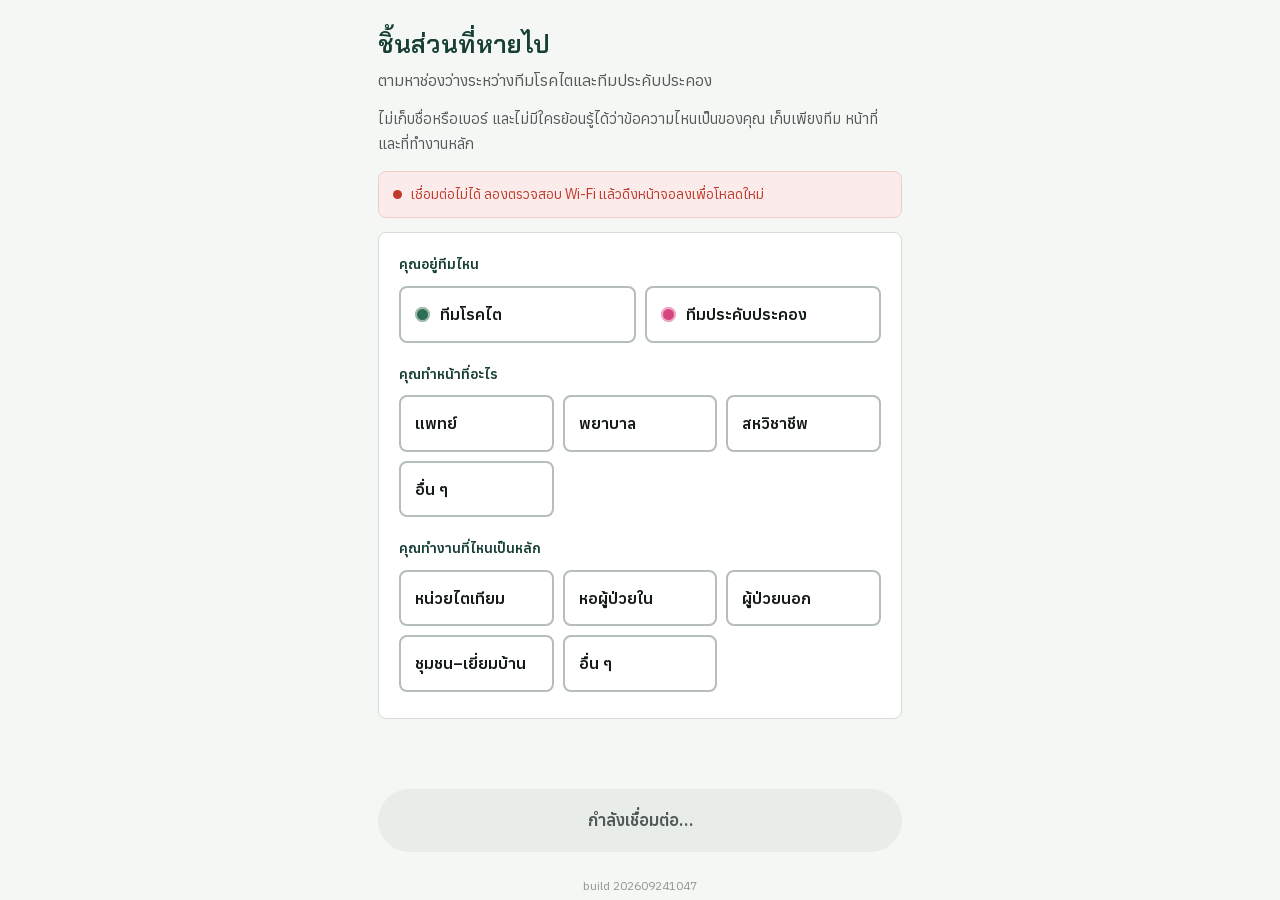
==== commit 1efe4d83: "Form mode swaps the QR, and the code stays on screen all session The projector now keeps the join QR" ====
--- a/board.html
+++ b/board.html
@@ -5,7 +5,7 @@
 <meta name="viewport" content="width=device-width, initial-scale=1, viewport-fit=cover">
 <meta name="theme-color" content="#FBFAF7">
 <title>ชิ้นส่วนที่หายไป</title>
-<link rel="stylesheet" href="assets/theme.css?v=202609241002">
+<link rel="stylesheet" href="assets/theme.css?v=202609241047">
 <link rel="icon" href="data:image/svg+xml,<svg xmlns='http://www.w3.org/2000/svg' viewBox='0 0 32 32'><rect x='5' y='5' width='22' height='22' rx='2' fill='%23F2E6B8'/><rect x='5' y='5' width='22' height='5' rx='2' fill='%23D4A020'/></svg>">
 <style>
   .stat-line { font-size: 14px; color: var(--gold-700); font-weight: 600; line-height: 1.5; margin: 0 0 12px; }
@@ -167,14 +167,14 @@
   <p class="hint center" style="opacity:.6;font-size:12px;margin:8px 0 4px" id="buildLine"></p>
 </div>
 
-<script src="assets/version.js?v=202609241002"></script>
-<script src="assets/config.js?v=202609241002"></script>
-<script src="assets/highlight.js?v=202609241002"></script>
-<script src="assets/timer.js?v=202609241002"></script>
-<script src="assets/strings.js?v=202609241002"></script>
-<script src="assets/store-supabase.js?v=202609241002"></script>
-<script src="assets/store-local.js?v=202609241002"></script>
-<script src="assets/store.js?v=202609241002"></script>
+<script src="assets/version.js?v=202609241047"></script>
+<script src="assets/config.js?v=202609241047"></script>
+<script src="assets/highlight.js?v=202609241047"></script>
+<script src="assets/timer.js?v=202609241047"></script>
+<script src="assets/strings.js?v=202609241047"></script>
+<script src="assets/store-supabase.js?v=202609241047"></script>
+<script src="assets/store-local.js?v=202609241047"></script>
+<script src="assets/store.js?v=202609241047"></script>
 <script>
 (function () {
   "use strict";
@@ -537,11 +537,14 @@
      to the form and the answers are brought in afterwards. Nothing appears
      unless config.js names a form. */
   function hideFormFallback() { $("formCard").classList.add("hidden"); }
-  function showFormFallback(gapLabel) {
+  /* The round does not change in form mode — same gap, same question, same
+     order. Only the place the answer is written moves, so the card says the
+     gap and which round it is, exactly as the round cards do. */
+  function showFormFallback(gapLabel, roundLabel) {
     if (!cfg.fallbackFormUrl) return;
-    $("formLead").textContent = gapLabel || t("form_lead");
-    $("formTitle").textContent = t("form_title");
-    if (!gapLabel) $("formLead").textContent = t("form_lead");
+    if (gapLabel) $("formTitle").innerHTML = Highlight.html(gapLabel, escapeHtml);
+    else $("formTitle").textContent = t("form_title");
+    $("formLead").textContent = (roundLabel ? roundLabel + " · " : "") + t("form_lead");
     $("formBtn").textContent = t("form_btn");
     $("formBtn").href = cfg.fallbackFormUrl;
     $("formCard").classList.remove("hidden");
@@ -585,7 +588,8 @@
        whatever round the room is otherwise in. */
     if (window.RoomMode && RoomMode.formOn(room) && cfg.fallbackFormUrl) {
       const g0 = currentGap();
-      showFormFallback(g0 ? g0.label : t("form_lead"));
+      const round = m === "why" ? t("why_title") : m === "how" ? t("how_title") : null;
+      showFormFallback(g0 && m !== "wait" ? g0.label : null, round);
       renderSteps();
       return;
     }
--- a/assets/theme.css
+++ b/assets/theme.css
@@ -328,16 +328,25 @@
 }
 .slide-body { flex: 1; min-height: 0; position: relative; }
 
+/* The join code, kept on screen for the whole session: a QR small enough to
+   stay out of the way and big enough to scan from the middle of a lecture
+   room. Anyone who looks up on slide 9 can still get in. */
 .corner-code {
   position: fixed; right: 2vw; bottom: 2vh;
   display: flex; align-items: center; gap: 14px;
   background: rgba(255,255,255,.06);
   border: 1px solid rgba(255,255,255,.12);
-  border-radius: 100px; padding: 10px 20px;
+  border-radius: 0 var(--r-leaf) 0 var(--r-leaf); padding: 10px 14px 10px 10px;
   font-size: clamp(13px, 1.1vw, 19px); color: #C4CCDD;
   backdrop-filter: blur(8px);
 }
 .corner-code b { color: #fff; letter-spacing: .16em; font-size: 1.16em; }
+.corner-code .qr {
+  width: clamp(72px, 7vw, 132px); background: #fff;
+  border-radius: 10px; padding: 7px; flex: none;
+}
+.corner-code .qr svg { display: block; width: 100%; height: auto; }
+.corner-code .label { display: flex; flex-direction: column; gap: 3px; line-height: 1.25; }
 
 .livecount {
   position: fixed; left: 2vw; bottom: 2vh;
